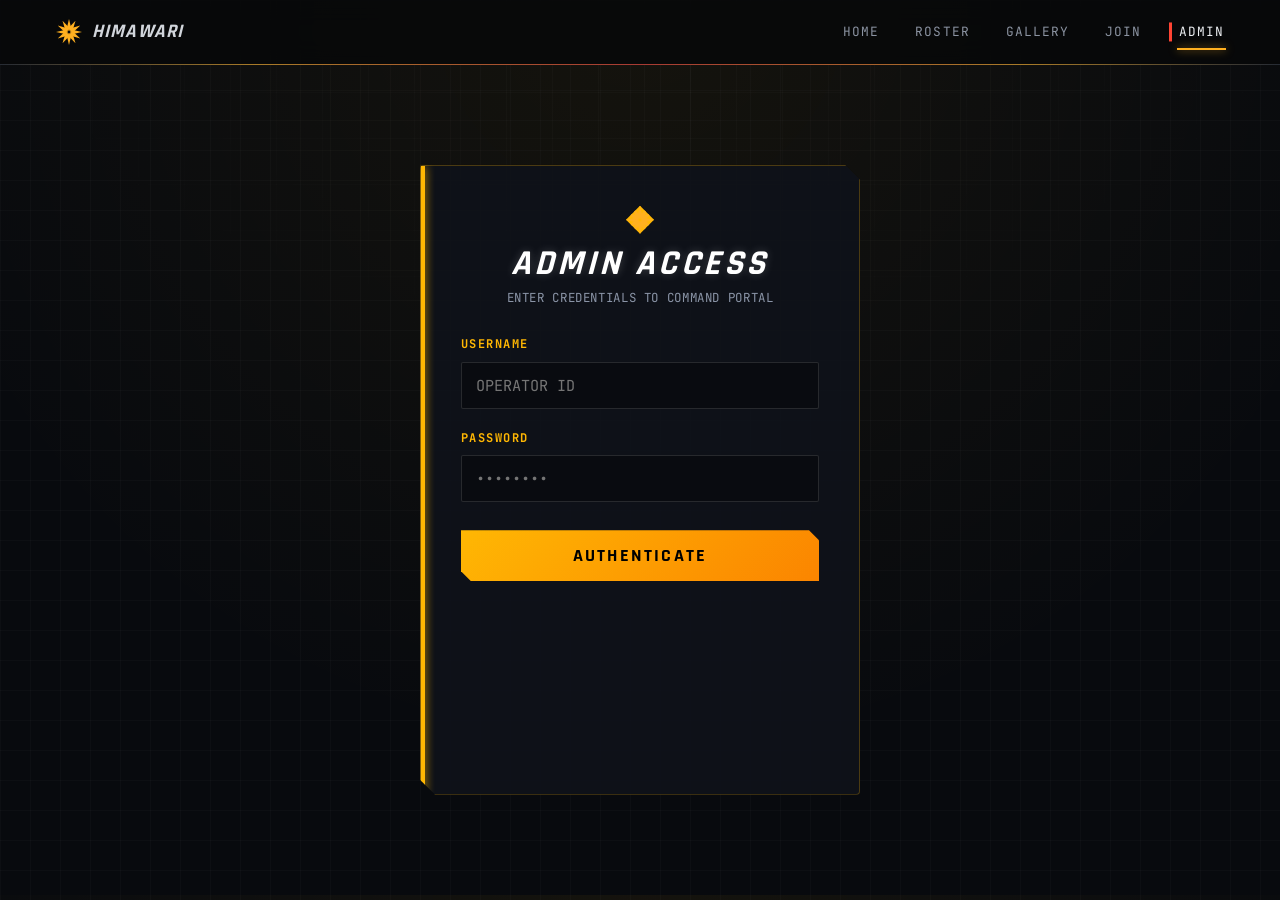
==== admin.html @ 6ec77413 "Update admin.html" ====
<!DOCTYPE html>
<html lang="en">
<head>
  <meta charset="UTF-8">
  <meta name="viewport" content="width=device-width, initial-scale=1.0">
  <title>Admin Panel — Himawari Clan</title>
  <link rel="preconnect" href="https://fonts.googleapis.com">
  <link href="https://fonts.googleapis.com/css2?family=Rajdhani:ital,wght@0,600;0,700;1,700&family=Inter:wght@400;500;600&family=JetBrains+Mono:wght@400;500;700&display=swap" rel="stylesheet">
  <link rel="stylesheet" href="css/style.css">
  <style>
    /* Professional CODM Tactical Dark Theme Overrides */
    body[data-page="admin"] {
      background-color: #080a0e;
      background-image: 
        radial-gradient(circle at 50% 0%, rgba(255, 183, 3, 0.05) 0%, transparent 70%),
        linear-gradient(rgba(255, 255, 255, 0.02) 1px, transparent 1px),
        linear-gradient(90deg, rgba(255, 255, 255, 0.02) 1px, transparent 1px);
      background-size: 100% 100%, 30px 30px, 30px 30px;
      color: #d1d5db;
      font-family: 'Inter', sans-serif;
    }

    /* CODM Tactical Login Card */
    .codm-login-card {
      max-width: 440px;
      margin: 100px auto;
      padding: 40px;
      background: rgba(15, 18, 26, 0.95);
      border: 1px solid rgba(255, 183, 3, 0.25);
      border-radius: 4px;
      box-shadow: 0 0 35px rgba(0, 0, 0, 0.8), 0 0 15px rgba(255, 183, 3, 0.1);
      position: relative;
      clip-path: polygon(0 0, calc(100% - 15px) 0, 100% 15px, 100% 100%, 15px 100%, 0 calc(100% - 15px));
    }

    .codm-login-card::before {
      content: '';
      position: absolute;
      top: 0;
      left: 0;
      width: 4px;
      height: 100%;
      background: #ffb703;
      box-shadow: 0 0 10px #ffb703;
    }

    .codm-title {
      font-family: 'Rajdhani', sans-serif;
      font-size: 2.2rem;
      font-weight: 700;
      font-style: italic;
      letter-spacing: 0.1em;
      text-transform: uppercase;
      color: #ffffff;
      text-shadow: 0 0 10px rgba(255, 255, 255, 0.2);
      margin: 10px 0 6px;
    }

    .codm-subtitle {
      font-family: 'JetBrains Mono', monospace;
      font-size: 0.78rem;
      color: #8a94a6;
      text-transform: uppercase;
      letter-spacing: 0.05em;
    }

    .codm-label {
      display: block;
      font-family: 'JetBrains Mono', monospace;
      font-size: 0.75rem;
      font-weight: 700;
      text-transform: uppercase;
      letter-spacing: 0.12em;
      color: #ffb703;
      margin-bottom: 8px;
    }

    .codm-input {
      width: 100%;
      padding: 12px 14px;
      background: #090b10 !important;
      border: 1px solid rgba(255, 255, 255, 0.12) !important;
      border-radius: 2px;
      color: #ffffff !important;
      font-family: 'JetBrains Mono', monospace;
      font-size: 0.95rem;
      box-sizing: border-box;
      transition: all 0.2s ease;
    }

    .codm-input:focus {
      outline: none;
      border-color: #ffb703 !important;
      box-shadow: 0 0 8px rgba(255, 183, 3, 0.3);
    }

    .codm-btn-gold {
      width: 100%;
      padding: 14px;
      background: linear-gradient(135deg, #ffb703 0%, #fb8500 100%);
      border: none;
      color: #000000;
      font-family: 'Rajdhani', sans-serif;
      font-size: 1.15rem;
      font-weight: 700;
      letter-spacing: 0.12em;
      text-transform: uppercase;
      cursor: pointer;
      clip-path: polygon(0 0, calc(100% - 10px) 0, 100% 10px, 100% 100%, 10px 100%, 0 calc(100% - 10px));
      transition: all 0.2s ease;
    }

    .codm-btn-gold:hover {
      background: linear-gradient(135deg, #ffd166 0%, #ffb703 100%);
      box-shadow: 0 0 15px rgba(255, 183, 3, 0.5);
      transform: translateY(-1px);
    }
  </style>
</head>
<body data-page="admin">

<nav class="site-nav">
  <a href="index.html" class="brand"><span class="emblem"></span> Himawari</a>
  <div class="nav-links">
    <a href="index.html" data-page="home">Home</a>
    <a href="roster.html" data-page="roster">Roster</a>
    <a href="gallery.html" data-page="gallery">Gallery</a>
    <a href="join.html" data-page="join">Join</a>
    <a href="admin.html" data-page="admin">Admin</a>
  </div>
  <button class="nav-toggle" aria-label="Toggle menu">☰</button>
</nav>

<!-- Tactical CODM Login Gate -->
<div class="login-gate codm-login-card" id="login-gate">
  <div style="text-align: center; margin-bottom: 28px;">
    <div class="emblem" style="margin: 0 auto 12px; width: 28px; height: 28px; background: #ffb703; clip-path: polygon(50% 0%, 100% 50%, 50% 100%, 0% 50%); box-shadow: 0 0 10px #ffb703;"></div>
    <h2 class="codm-title">ADMIN ACCESS</h2>
    <p class="codm-subtitle">Enter credentials to command portal</p>
  </div>
  
  <form id="login-form">
    <div style="margin-bottom: 20px;">
      <label class="codm-label">USERNAME</label>
      <input type="text" id="admin-user" class="codm-input" placeholder="OPERATOR ID" required>
    </div>
    <div style="margin-bottom: 28px;">
      <label class="codm-label">PASSWORD</label>
      <input type="password" id="admin-pass" class="codm-input" placeholder="••••••••" required>
    </div>
    <button type="submit" id="login-btn" class="codm-btn-gold">AUTHENTICATE</button>
    <p id="login-error" style="color: #ff4d4d; font-family: 'JetBrains Mono', monospace; font-size: 0.8rem; text-align: center; margin-top: 16px; min-height: 1em;"></p>
  </form>
</div>

<!-- Admin Dashboard -->
<div id="admin-app" style="display:none;" class="container style-padding">
  <div style="display:flex;justify-content:space-between;align-items:center;margin-bottom:24px;">
    <h1 style="font-family: 'Rajdhani', sans-serif; text-transform: uppercase; font-style: italic;">Admin Control Room</h1>
    <button id="logout-btn" class="btn btn-ghost">Logout</button>
  </div>

  <div class="admin-tabs" style="display:flex;gap:8px;margin-bottom:24px;border-bottom:1px solid var(--line);padding-bottom:8px;">
    <button class="admin-tab active" data-tab="announcements">Announcements</button>
    <button class="admin-tab" data-tab="roster">Roster</button>
    <button class="admin-tab" data-tab="applicants">Applicants <span id="applicant-count-badge"></span></button>
    <button class="admin-tab" data-tab="tournaments">Tournaments</button>
    <button class="admin-tab" data-tab="brackets">Bracket Gen</button>
  </div>

  <!-- Announcements Panel -->
  <div class="admin-panel active" id="panel-announcements">
    <form id="announce-form" class="card" style="padding:20px;margin-bottom:24px;">
      <h3>Create / Edit Announcement</h3>
      <input type="hidden" id="announce-id">
      <div style="margin-bottom:12px;">
        <label>Title</label>
        <input type="text" id="announce-title" class="codm-input" required>
      </div>
      <div style="margin-bottom:12px;">
        <label>Date</label>
        <input type="date" id="announce-date" class="codm-input" required>
      </div>
      <div style="margin-bottom:12px;">
        <label>Body</label>
        <textarea id="announce-body" rows="4" class="codm-input" required></textarea>
      </div>
      <div style="display:flex;gap:8px;">
        <button type="submit" class="btn btn-gold">Save Announcement</button>
        <button type="button" id="announce-cancel" class="btn btn-ghost" style="display:none;">Cancel</button>
      </div>
    </form>
    <div id="announce-list"></div>
  </div>

  <!-- Roster Panel -->
  <div class="admin-panel" id="panel-roster">
    <form id="roster-form" class="card" style="padding:20px;margin-bottom:24px;">
      <h3>Create / Edit Roster Member</h3>
      <input type="hidden" id="roster-id">
      <div style="display:grid;grid-template-columns:1fr 1fr;gap:12px;margin-bottom:12px;">
        <div>
          <label>Initials</label>
          <input type="text" id="roster-initials" maxlength="3" class="codm-input">
        </div>
        <div>
          <label>Name</label>
          <input type="text" id="roster-name" class="codm-input" required>
        </div>
      </div>
      <div style="display:grid;grid-template-columns:1fr 1fr;gap:12px;margin-bottom:12px;">
        <div>
          <label>Tier / Rank</label>
          <select id="roster-tier" class="codm-input">
            <option value="Leadership">Leadership</option>
            <option value="Admin">Admin</option>
            <option value="Officer">Officer</option>
            <option value="Member" selected>Member</option>
          </select>
        </div>
        <div>
          <label>Role</label>
          <input type="text" id="roster-role" class="codm-input" required>
        </div>
      </div>
      <div style="margin-bottom:12px;">
        <label>Details / Bio</label>
        <input type="text" id="roster-meta" class="codm-input">
      </div>
      <div style="margin-bottom:12px;">
        <label>Avatar Image Upload</label>
        <input type="file" id="roster-avatar" accept="image/*" class="codm-input">
      </div>
      <div style="display:grid;grid-template-columns:1fr 1fr;gap:12px;margin-bottom:12px;">
        <div>
          <label>K/D Ratio</label>
          <input type="number" step="0.01" id="roster-kd" class="codm-input">
        </div>
        <div>
          <label>Loadout</label>
          <input type="text" id="roster-loadout" class="codm-input">
        </div>
      </div>
      <div style="display:grid;grid-template-columns:1fr 1fr 1fr;gap:12px;margin-bottom:12px;">
        <div>
          <label>Twitch</label>
          <input type="text" id="roster-twitch" class="codm-input">
        </div>
        <div>
          <label>YouTube</label>
          <input type="text" id="roster-youtube" class="codm-input">
        </div>
        <div>
          <label>X / Twitter</label>
          <input type="text" id="roster-x" class="codm-input">
        </div>
      </div>
      <div style="display:flex;gap:8px;">
        <button type="submit" class="btn btn-gold">Save Member</button>
        <button type="button" id="roster-cancel" class="btn btn-ghost" style="display:none;">Cancel</button>
      </div>
    </form>
    <div id="roster-list"></div>
  </div>

  <!-- Applicants Panel -->
  <div class="admin-panel" id="panel-applicants">
    <div id="applicant-list"></div>
  </div>

  <!-- Tournaments Panel -->
  <div class="admin-panel" id="panel-tournaments">
    <form id="tourney-form" class="card" style="padding:20px;margin-bottom:24px;">
      <h3>Create / Edit Tournament</h3>
      <input type="hidden" id="tourney-id">
      <div style="margin-bottom:12px;">
        <label>Tournament Name</label>
        <input type="text" id="tourney-name" class="codm-input" required>
      </div>
      <div style="display:grid;grid-template-columns:1fr 1fr 1fr;gap:12px;margin-bottom:12px;">
        <div>
          <label>Date</label>
          <input type="date" id="tourney-date" class="codm-input" required>
        </div>
        <div>
          <label>Format</label>
          <input type="text" id="tourney-format" class="codm-input" required>
        </div>
        <div>
          <label>Status</label>
          <input type="text" id="tourney-status" class="codm-input" required>
        </div>
      </div>
      <div style="display:flex;gap:8px;">
        <button type="submit" class="btn btn-gold">Save Tournament</button>
        <button type="button" id="tourney-cancel" class="btn btn-ghost" style="display:none;">Cancel</button>
      </div>
    </form>
    <div id="tourney-list"></div>
  </div>

  <!-- Brackets Panel -->
  <div class="admin-panel" id="panel-brackets">
    <div class="card" style="padding:20px;">
      <h3>Bracket Generator</h3>
      <div style="margin-bottom:12px;">
        <label>Enter Team Names (One per line)</label>
        <textarea id="bracket-teams" rows="6" class="codm-input"></textarea>
      </div>
      <div style="margin-bottom:12px;">
        <label>Format</label>
        <select id="bracket-format" class="codm-input">
          <option value="auto">Auto-Detect</option>
          <option value="single">Single Elimination</option>
          <option value="round-robin">Round Robin</option>
        </select>
      </div>
      <button id="bracket-generate" class="btn btn-gold">Generate Bracket</button>
      <p id="bracket-note" style="margin-top:12px;color:var(--gold);font-family:var(--font-mono);font-size:0.85rem;"></p>
      <div id="bracket-output" style="margin-top:20px;"></div>
    </div>
  </div>
</div>

<script src="js/main.js"></script>
<script src="js/admin.js"></script>
</body>
</html>
---- css/style.css ----
/* ============================================================
   HIMAWARI — design tokens
   Direction: Call of Duty Mobile HUD meets the clan's sunflower
   emblem. Tactical black field, operator-orange accent, kill-feed
   red, HUD corner-brackets on every panel, a scanline sweeping the
   hero, and a bloom-reticle sunflower where a compass would sit.
   All class names / custom properties are unchanged from the prior
   sheet so index/roster/gallery/join/admin.html and main.js /
   admin.js keep working without edits.
   ============================================================ */
:root {
  --bg: #07080a;
  --bg-deep: #050506;
  --panel: #12141a;
  --panel-alt: #191c23;
  --line: #262b34;
  --line-bright: #3a4150;

  --gold: #ffb020;
  --gold-dim: #c9821a;
  --ember: #ff4433;

  --text: #edeff2;
  --text-dim: #8b93a1;

  --font-display: 'Rajdhani', 'Arial Narrow', sans-serif;
  --font-body: 'Inter', system-ui, -apple-system, sans-serif;
  --font-mono: 'JetBrains Mono', ui-monospace, monospace;

  --ease-snap: cubic-bezier(0.16, 1, 0.3, 1);
  --ease-out: cubic-bezier(0.22, 1, 0.36, 1);
  --dur-fast: 180ms;
  --dur-med: 420ms;

  --hud-corner: 14px;
}

* { box-sizing: border-box; margin: 0; padding: 0; }

html { scroll-behavior: smooth; }

body {
  background:
    radial-gradient(ellipse 900px 500px at 50% -10%, rgba(255, 176, 32, 0.08), transparent 60%),
    var(--bg);
  color: var(--text);
  font-family: var(--font-body);
  line-height: 1.55;
  overflow-x: hidden;
  position: relative;
}

/* faint tactical grid + diagonal scan texture, fixed behind everything */
body::before {
  content: '';
  position: fixed;
  inset: 0;
  z-index: -1;
  pointer-events: none;
  background-image:
    linear-gradient(rgba(255, 255, 255, 0.028) 1px, transparent 1px),
    linear-gradient(90deg, rgba(255, 255, 255, 0.028) 1px, transparent 1px);
  background-size: 46px 46px;
  mask-image: radial-gradient(ellipse 80% 60% at 50% 0%, #000 0%, transparent 75%);
  -webkit-mask-image: radial-gradient(ellipse 80% 60% at 50% 0%, #000 0%, transparent 75%);
}

img, svg { display: block; max-width: 100%; }

a { color: inherit; text-decoration: none; }

h1, h2, h3, h4 {
  font-family: var(--font-display);
  font-weight: 700;
  letter-spacing: 0.01em;
  text-transform: uppercase;
  line-height: 1.02;
  font-style: italic;
  transform: skewX(-1deg);
}

.eyebrow {
  font-family: var(--font-mono);
  font-size: 0.75rem;
  letter-spacing: 0.22em;
  text-transform: uppercase;
  color: var(--gold);
  display: inline-flex;
  align-items: center;
  gap: 8px;
}
.eyebrow::before {
  content: '';
  width: 14px;
  height: 2px;
  background: var(--gold);
  box-shadow: 0 0 6px 0 var(--gold);
}

.container {
  max-width: 1180px;
  margin: 0 auto;
  padding: 0 clamp(20px, 5vw, 56px);
}

/* ---------- HUD corner brackets (signature panel treatment) ---------- */
.card,
.stat,
.gallery-tile,
.match,
.login-box,
.player-avatar {
  position: relative;
}
.card::before, .card::after,
.stat::before, .stat::after,
.gallery-tile::before, .gallery-tile::after,
.login-box::before, .login-box::after,
.match::before, .match::after,
.player-avatar::before, .player-avatar::after {
  content: '';
  position: absolute;
  width: var(--hud-corner);
  height: var(--hud-corner);
  border: 2px solid var(--gold);
  opacity: 0;
  transition: opacity 260ms var(--ease-snap), width 260ms var(--ease-snap), height 260ms var(--ease-snap);
  pointer-events: none;
  z-index: 3;
}
.card::before, .stat::before, .gallery-tile::before, .login-box::before, .match::before, .player-avatar::before {
  top: -1px; left: -1px;
  border-right: none; border-bottom: none;
}
.card::after, .stat::after, .gallery-tile::after, .login-box::after, .match::after, .player-avatar::after {
  bottom: -1px; right: -1px;
  border-left: none; border-top: none;
}
.card:hover::before, .card:hover::after,
.stat:hover::before, .stat:hover::after,
.gallery-tile:hover::before, .gallery-tile:hover::after,
.login-box::before, .login-box::after,
.match:hover::before, .match:hover::after,
.player-avatar:hover::before, .player-avatar:hover::after {
  opacity: 1;
}
.login-box::before, .login-box::after { opacity: 1; }

/* ---------- Nav ---------- */
.site-nav {
  position: sticky;
  top: 0;
  z-index: 50;
  display: flex;
  align-items: center;
  justify-content: space-between;
  padding: 16px clamp(20px, 5vw, 56px);
  background: rgba(7, 8, 10, 0.88);
  backdrop-filter: blur(12px);
  -webkit-backdrop-filter: blur(12px);
  border-bottom: 1px solid var(--line);
}
.site-nav::after {
  content: '';
  position: absolute;
  left: 0; right: 0; bottom: -1px;
  height: 1px;
  background: linear-gradient(90deg, transparent, var(--gold) 20%, var(--ember) 50%, var(--gold) 80%, transparent);
  opacity: 0.6;
}

.brand {
  display: flex;
  align-items: center;
  gap: 10px;
  font-family: var(--font-display);
  font-weight: 700;
  font-size: 1.2rem;
  letter-spacing: 0.06em;
  text-transform: uppercase;
  font-style: italic;
  transition: transform 200ms var(--ease-snap), text-shadow 200ms var(--ease-snap);
}
.brand:hover { transform: skewX(-3deg); text-shadow: 0 0 14px rgba(255, 176, 32, 0.55); }

.brand .mark { width: 26px; height: 26px; }

.nav-links {
  display: flex;
  gap: clamp(14px, 3vw, 32px);
  font-family: var(--font-mono);
  font-size: 0.8rem;
  letter-spacing: 0.08em;
  text-transform: uppercase;
}

.nav-links a {
  position: relative;
  color: var(--text-dim);
  padding: 6px 2px;
  transition: color 160ms var(--ease-snap), transform 160ms var(--ease-snap);
  display: inline-block;
}
.nav-links a::before {
  content: '';
  position: absolute;
  left: -8px; top: 50%;
  width: 3px; height: 0;
  background: var(--ember);
  transform: translateY(-50%);
  transition: height 200ms var(--ease-snap);
}
.nav-links a::after {
  content: '';
  position: absolute;
  left: 0; bottom: -2px;
  height: 2px; width: 0;
  background: var(--gold);
  box-shadow: 0 0 8px 0 rgba(255, 176, 32, 0.7);
  transition: width 220ms var(--ease-snap);
}
.nav-links a:hover,
.nav-links a[aria-current="page"] { color: var(--text); transform: translateX(2px); }
.nav-links a:hover::after,
.nav-links a[aria-current="page"]::after { width: 100%; }
.nav-links a:hover::before,
.nav-links a[aria-current="page"]::before { height: 60%; }

/* animated hamburger -> X, built from pseudo-elements; no markup changes needed */
.nav-toggle {
  display: none;
  position: relative;
  background: var(--panel);
  border: 1px solid var(--line);
  color: transparent;
  width: 42px; height: 38px;
  font-size: 0;
  cursor: pointer;
  clip-path: polygon(8px 0, 100% 0, calc(100% - 8px) 100%, 0 100%);
  transition: border-color 200ms var(--ease-snap), background 200ms var(--ease-snap);
}
.nav-toggle:hover { border-color: var(--gold-dim); }
.nav-toggle::before,
.nav-toggle::after {
  content: '';
  position: absolute;
  left: 50%; top: 50%;
  width: 18px; height: 2px;
  background: var(--gold);
  transform: translate(-50%, -6px);
  box-shadow: 0 12px 0 0 var(--gold);
  transition: transform 260ms var(--ease-snap), box-shadow 260ms var(--ease-snap), background 260ms var(--ease-snap);
}
.nav-toggle::after {
  transform: translate(-50%, 6px);
  box-shadow: none;
}
.nav-links.open ~ .nav-toggle::before {
  transform: translate(-50%, -50%) rotate(45deg);
  box-shadow: none;
}
.nav-links.open ~ .nav-toggle::after {
  transform: translate(-50%, -50%) rotate(-45deg);
  background: var(--ember);
}

/* ---------- Sunflower / reticle emblem (signature element) ---------- */
.emblem {
  --petal: var(--gold);
  position: relative;
  width: 1em; height: 1em;
}
.emblem .petal {
  position: absolute;
  inset: 0;
  background: var(--petal);
  clip-path: polygon(50% 0%, 58% 34%, 50% 46%, 42% 34%);
  transform-origin: 50% 50%;
}
.brand .emblem { font-size: 26px; }

.emblem-hero {
  width: clamp(200px, 26vw, 300px);
  height: clamp(200px, 26vw, 300px);
  margin: 0 auto;
  position: relative;
  animation: spin-slow 28s linear infinite;
}
.emblem-hero::before {
  /* reticle ring */
  content: '';
  position: absolute;
  inset: 14%;
  border: 1px solid rgba(255, 176, 32, 0.35);
  border-radius: 50%;
}
.emblem-hero .petal {
  position: absolute;
  inset: 0;
  clip-path: polygon(50% 2%, 59% 38%, 50% 48%, 41% 38%);
  background: linear-gradient(180deg, var(--gold) 0%, var(--ember) 130%);
  transform-origin: 50% 50%;
  opacity: 0;
  filter: drop-shadow(0 0 6px rgba(255, 176, 32, 0.35));
  animation: bloom 900ms var(--ease-snap) forwards;
}
.emblem-hero .core {
  position: absolute;
  inset: 40%;
  border-radius: 50%;
  background: radial-gradient(circle at 35% 30%, #1c1f26, #07080a 70%);
  border: 1px solid var(--gold-dim);
  box-shadow: 0 0 0 5px rgba(7, 8, 10, 0.9), 0 0 24px -4px rgba(255, 176, 32, 0.5);
  z-index: 2;
}
@keyframes bloom {
  from { opacity: 0; transform: scale(0.2) rotate(var(--rot, 0deg)); }
  to { opacity: 1; transform: scale(1) rotate(var(--rot, 0deg)); }
}
@keyframes spin-slow { to { transform: rotate(360deg); } }

/* ---------- Hero ---------- */
.hero {
  position: relative;
  padding: clamp(60px, 12vw, 132px) 0 clamp(48px, 8vw, 92px);
  text-align: center;
  overflow: hidden;
  isolation: isolate;
}
.hero::before {
  content: '';
  position: absolute;
  inset: -20% -10% auto -10%;
  height: 60%;
  background: radial-gradient(ellipse at 50% 0%, rgba(255, 176, 32, 0.16), transparent 70%);
  pointer-events: none;
  will-change: transform;
  transform: translateY(calc(var(--parallax, 0px) * -0.5));
}
.hero-glow-2 {
  content: '';
  position: absolute;
  inset: auto -20% -30% -20%;
  height: 50%;
  background: radial-gradient(ellipse at 50% 100%, rgba(255, 68, 51, 0.12), transparent 70%);
  pointer-events: none;
  will-change: transform;
  transform: translateY(var(--parallax, 0px));
}
/* scanline sweep across the hero — HUD "boot" feel */
.hero::after {
  content: '';
  position: absolute;
  left: -10%; right: -10%;
  top: 0;
  height: 2px;
  background: linear-gradient(90deg, transparent, rgba(255, 176, 32, 0.9), transparent);
  box-shadow: 0 0 14px 2px rgba(255, 176, 32, 0.5);
  animation: scan-sweep 5.5s ease-in-out infinite;
  z-index: -1;
}
@keyframes scan-sweep {
  0% { top: 0%; opacity: 0; }
  8% { opacity: 1; }
  50% { top: 100%; opacity: 1; }
  58% { opacity: 0; }
  100% { top: 100%; opacity: 0; }
}
.pollen-field { position: absolute; inset: 0; pointer-events: none; overflow: hidden; }
.pollen {
  position: absolute;
  bottom: -10px;
  width: 5px; height: 5px;
  border-radius: 50%;
  background: var(--gold);
  opacity: 0;
  box-shadow: 0 0 8px 1px rgba(255, 176, 32, 0.6);
  animation: pollen-drift linear infinite;
}
@keyframes pollen-drift {
  0% { opacity: 0; transform: translate(0, 0) scale(0.6); }
  10% { opacity: 0.9; }
  90% { opacity: 0.5; }
  100% { opacity: 0; transform: translate(var(--drift-x, 40px), -520px) scale(1.1); }
}
.hero h1 {
  font-size: clamp(2.6rem, 8vw, 5.2rem);
  margin: 26px 0 14px;
  opacity: 0;
  animation: rise-in 760ms var(--ease-snap) 320ms forwards;
}
.hero h1 .accent { color: var(--gold); text-shadow: 0 0 26px rgba(255, 176, 32, 0.45); }
.hero p.lede {
  max-width: 46ch;
  margin: 0 auto;
  color: var(--text-dim);
  font-size: 1.05rem;
  opacity: 0;
  animation: rise-in 760ms var(--ease-snap) 520ms forwards;
}
.hero-cta {
  display: flex;
  gap: 16px;
  justify-content: center;
  margin-top: 34px;
  flex-wrap: wrap;
  opacity: 0;
  animation: rise-in 760ms var(--ease-snap) 700ms forwards;
}
@keyframes rise-in {
  from { opacity: 0; transform: translateY(26px); }
  to { opacity: 1; transform: translateY(0); }
}

/* ---------- Buttons ---------- */
.btn {
  display: inline-flex;
  align-items: center;
  gap: 8px;
  padding: 13px 26px;
  font-family: var(--font-mono);
  font-size: 0.82rem;
  letter-spacing: 0.1em;
  text-transform: uppercase;
  border: 1px solid var(--line);
  background: var(--panel);
  color: var(--text);
  clip-path: polygon(12px 0, 100% 0, calc(100% - 12px) 100%, 0 100%);
  transition: transform 220ms var(--ease-snap), border-color 220ms, box-shadow 220ms, background 220ms;
  cursor: pointer;
  position: relative;
  overflow: hidden;
}
.btn::before {
  content: '';
  position: absolute;
  inset: 0;
  background: linear-gradient(120deg, transparent 30%, rgba(255, 255, 255, 0.18) 50%, transparent 70%);
  transform: translateX(-120%);
  transition: transform 520ms var(--ease-snap);
}
.btn:hover::before { transform: translateX(120%); }
.btn:hover { transform: translateY(-3px) scale(1.03); border-color: var(--gold-dim); }
.btn:active { transform: translateY(-1px) scale(0.98); transition-duration: 80ms; }
.btn-primary {
  background: linear-gradient(120deg, var(--gold), #ffcf6b);
  color: #17110a;
  border-color: var(--gold);
  font-weight: 700;
}
.btn-primary:hover { box-shadow: 0 0 0 1px var(--gold), 0 16px 40px -14px rgba(255, 176, 32, 0.65); }
.btn-ghost { background: transparent; }
.btn-ghost:hover { background: var(--panel-alt); }
.btn-danger { border-color: var(--ember); color: var(--ember); background: transparent; }
.btn-danger:hover { box-shadow: 0 0 0 1px var(--ember), 0 16px 34px -16px rgba(255, 68, 51, 0.55); }

/* ---------- Stat strip ---------- */
.stat-strip {
  display: grid;
  grid-template-columns: repeat(auto-fit, minmax(140px, 1fr));
  gap: 1px;
  background: var(--line);
  border: 1px solid var(--line);
  margin: 0 auto;
  max-width: 900px;
}
.stat {
  background: var(--panel);
  padding: 22px 16px;
  text-align: center;
  transition: background 220ms var(--ease-snap);
}
.stat:hover { background: var(--panel-alt); }
.stat .num {
  font-family: var(--font-display);
  font-style: italic;
  font-size: clamp(1.6rem, 4vw, 2.4rem);
  color: var(--gold);
  text-shadow: 0 0 18px rgba(255, 176, 32, 0.3);
}
.stat .label {
  font-family: var(--font-mono);
  font-size: 0.7rem;
  letter-spacing: 0.14em;
  text-transform: uppercase;
  color: var(--text-dim);
}

/* ---------- Sections ---------- */
section { padding: clamp(56px, 9vw, 104px) 0; }
.section-head { margin-bottom: 36px; }
.section-head h2 { font-size: clamp(1.7rem, 4vw, 2.4rem); margin-top: 8px; }

/* scroll reveal — staggered, direction-varied.
   IMPORTANT: .reveal is visible by default. JS opts an element INTO the
   hidden/animated starting state (via .reveal-armed) only once it has
   successfully set everything up, then reveals it on scroll. */
.reveal {
  opacity: 1;
  transform: none;
  clip-path: none;
}
.reveal.reveal-armed {
  opacity: 0;
  transition: opacity 640ms var(--ease-out), transform 640ms var(--ease-out), clip-path 640ms var(--ease-out);
  clip-path: inset(0 0 100% 0);
}
.reveal.reveal-armed[data-dir="up"] { transform: translateY(36px); }
.reveal.reveal-armed[data-dir="left"] { transform: translateX(-48px); clip-path: inset(0 100% 0 0); }
.reveal.reveal-armed[data-dir="right"] { transform: translateX(48px); clip-path: inset(0 0 0 100%); }
.reveal.reveal-armed[data-dir="scale"] { transform: scale(0.9) translateY(20px); clip-path: none; }
.reveal.reveal-armed.is-visible {
  opacity: 1;
  transform: none;
  clip-path: inset(0 0 0% 0);
}

/* ---------- Cards ---------- */
.card {
  background: var(--panel);
  border: 1px solid var(--line);
  padding: 24px;
  clip-path: polygon(0 0, 100% 0, 100% calc(100% - 16px), calc(100% - 16px) 100%, 0 100%);
  transition: border-color 220ms, transform 220ms var(--ease-snap), box-shadow 220ms, background 220ms;
}
.card:hover {
  border-color: var(--gold-dim);
  background: var(--panel-alt);
  transform: translateY(-6px) scale(1.015);
  box-shadow: 0 20px 44px -22px rgba(255, 176, 32, 0.4);
}

.grid { display: grid; gap: 20px; }
.grid-3 { grid-template-columns: repeat(auto-fit, minmax(220px, 1fr)); }
.grid-2 { grid-template-columns: repeat(auto-fit, minmax(280px, 1fr)); }

/* Announcement card */
.announce .eyebrow { display: inline-flex; margin-bottom: 8px; }
.announce h3 { font-size: 1.15rem; margin-bottom: 8px; }
.announce p { color: var(--text-dim); font-size: 0.94rem; }
.announce time { font-family: var(--font-mono); font-size: 0.72rem; color: var(--text-dim); }

/* Roster */
.player-card { text-align: left; }
.player-avatar {
  width: 56px; height: 56px;
  display: flex; align-items: center; justify-content: center;
  background: linear-gradient(160deg, var(--gold), var(--ember));
  color: #17110a;
  font-family: var(--font-display);
  font-style: italic;
  font-weight: 700;
  font-size: 1.2rem;
  margin-bottom: 16px;
  clip-path: polygon(20% 0, 100% 0, 80% 100%, 0 100%);
  transition: transform 260ms var(--ease-snap), box-shadow 260ms var(--ease-snap);
}
.player-card:hover .player-avatar { transform: rotate(-4deg) scale(1.08); box-shadow: 0 10px 26px -10px rgba(255, 176, 32, 0.6); }
.player-card h3 { font-size: 1.1rem; }
.player-role { font-family: var(--font-mono); font-size: 0.75rem; color: var(--gold); letter-spacing: 0.09em; text-transform: uppercase; margin: 4px 0 10px; }
.player-meta { font-size: 0.85rem; color: var(--text-dim); }

/* Gallery */
.gallery-tile {
  aspect-ratio: 4/3;
  position: relative;
  overflow: hidden;
  border: 1px solid var(--line);
  transition: border-color 220ms;
}
.gallery-tile:hover { border-color: var(--gold-dim); }
.gallery-tile .fill {
  position: absolute; inset: 0;
  width: 100%; height: 100%;
  object-fit: cover;
  transition: transform 700ms var(--ease-snap), filter 700ms;
}
.gallery-tile:hover .fill { transform: scale(1.12) rotate(-1deg); filter: brightness(1.15) saturate(1.1); }
.gallery-tile .cap {
  position: absolute; left: 0; right: 0; bottom: 0;
  padding: 14px 16px;
  background: linear-gradient(0deg, rgba(0,0,0,0.8), transparent);
  font-family: var(--font-mono);
  font-size: 0.78rem;
  transform: translateY(6px);
  opacity: 0.85;
  transition: transform 220ms var(--ease-snap), opacity 220ms;
  z-index: 2;
}
.gallery-tile:hover .cap { transform: translateY(0); opacity: 1; }

/* Forms */
.field { margin-bottom: 18px; }
.field label {
  display: block;
  font-family: var(--font-mono);
  font-size: 0.75rem;
  letter-spacing: 0.08em;
  text-transform: uppercase;
  color: var(--text-dim);
  margin-bottom: 8px;
}
.field input, .field textarea, .field select {
  width: 100%;
  background: var(--panel-alt);
  border: 1px solid var(--line);
  color: var(--text);
  padding: 12px 14px;
  font-family: var(--font-body);
  font-size: 0.95rem;
  transition: border-color 180ms var(--ease-snap), box-shadow 180ms var(--ease-snap);
}
.field input:focus, .field textarea:focus, .field select:focus,
button:focus-visible, a:focus-visible, .btn:focus-visible {
  outline: 2px solid var(--gold);
  outline-offset: 2px;
}
.field input:focus, .field textarea:focus, .field select:focus {
  border-color: var(--gold-dim);
  box-shadow: 0 0 0 3px rgba(255, 176, 32, 0.12);
}
.field textarea { min-height: 120px; resize: vertical; }

/* ---------- Footer ---------- */
.site-footer {
  border-top: 1px solid var(--line);
  padding: 32px clamp(20px, 5vw, 56px);
  display: flex;
  justify-content: space-between;
  flex-wrap: wrap;
  gap: 12px;
  color: var(--text-dim);
  font-family: var(--font-mono);
  font-size: 0.78rem;
}

/* ---------- Admin ---------- */
.admin-tabs {
  display: flex;
  gap: 2px;
  margin-bottom: 28px;
  flex-wrap: wrap;
}
.admin-tab {
  padding: 10px 18px;
  background: var(--panel);
  border: 1px solid var(--line);
  font-family: var(--font-mono);
  font-size: 0.78rem;
  letter-spacing: 0.07em;
  text-transform: uppercase;
  cursor: pointer;
  color: var(--text-dim);
  transition: color 180ms var(--ease-snap), border-color 180ms var(--ease-snap), background 180ms var(--ease-snap);
}
.admin-tab:hover { color: var(--text); background: var(--panel-alt); }
.admin-tab.active { color: var(--gold); border-color: var(--gold-dim); background: var(--panel-alt); }
.admin-panel { display: none; animation: rise-in 420ms var(--ease-out) forwards; }
.admin-panel.active { display: block; }

.tab-badge {
  display: inline-flex;
  align-items: center;
  justify-content: center;
  min-width: 18px;
  height: 18px;
  padding: 0 5px;
  margin-left: 6px;
  border-radius: 999px;
  background: var(--ember);
  color: #fff;
  font-size: 0.68rem;
  font-weight: 700;
  box-shadow: 0 0 8px 0 rgba(255, 68, 51, 0.6);
  animation: badge-pulse 1.8s ease-in-out infinite;
}
@keyframes badge-pulse {
  0%, 100% { box-shadow: 0 0 8px 0 rgba(255, 68, 51, 0.6); }
  50% { box-shadow: 0 0 14px 3px rgba(255, 68, 51, 0.8); }
}

.list-row {
  display: flex;
  justify-content: space-between;
  align-items: flex-start;
  gap: 16px;
  padding: 16px 0;
  border-bottom: 1px solid var(--line);
  transition: background 180ms var(--ease-snap);
}
.list-row:hover { background: rgba(255, 176, 32, 0.03); }
.list-row .row-actions { display: flex; gap: 8px; flex-shrink: 0; }
.row-actions button {
  background: none;
  border: 1px solid var(--line);
  color: var(--text-dim);
  padding: 6px 12px;
  font-family: var(--font-mono);
  font-size: 0.72rem;
  cursor: pointer;
  transition: color 160ms var(--ease-snap), border-color 160ms var(--ease-snap);
}
.row-actions button:hover { color: var(--text); border-color: var(--gold-dim); }

.login-gate {
  min-height: 70vh;
  display: flex;
  align-items: center;
  justify-content: center;
}
.login-box { width: 100%; max-width: 360px; }

/* Bracket */
.bracket {
  display: flex;
  gap: 40px;
  overflow-x: auto;
  padding: 12px 0 24px;
}
.bracket-round { display: flex; flex-direction: column; justify-content: space-around; gap: 20px; min-width: 200px; }
.bracket-round h4 { font-size: 0.78rem; color: var(--text-dim); margin-bottom: 10px; }
.match {
  background: var(--panel);
  border: 1px solid var(--line);
  font-family: var(--font-mono);
  font-size: 0.8rem;
  transition: border-color 180ms var(--ease-snap);
}
.match .side {
  padding: 9px 12px;
  border-bottom: 1px solid var(--line);
  display: flex;
  justify-content: space-between;
  cursor: pointer;
  transition: background 160ms var(--ease-snap), color 160ms var(--ease-snap);
}
.match .side:last-child { border-bottom: none; }
.match .side.winner { color: var(--gold); text-shadow: 0 0 10px rgba(255, 176, 32, 0.4); }
.match .side:hover { background: var(--panel-alt); }

@media (max-width: 760px) {
  .nav-links {
    display: flex;
    flex-direction: column;
    position: absolute;
    top: 100%; left: 0; right: 0;
    background: rgba(7, 8, 10, 0.97);
    backdrop-filter: blur(12px);
    -webkit-backdrop-filter: blur(12px);
    padding: 8px 20px;
    border-bottom: 1px solid var(--line);
    gap: 4px;

    max-height: 0;
    opacity: 0;
    padding-top: 0;
    padding-bottom: 0;
    overflow: hidden;
    visibility: hidden;
    transition:
      max-height 420ms var(--ease-snap),
      opacity 260ms var(--ease-snap),
      padding 420ms var(--ease-snap),
      visibility 0ms linear 420ms;
  }
  .nav-links.open {
    max-height: 360px;
    opacity: 1;
    padding-top: 14px;
    padding-bottom: 18px;
    visibility: visible;
    transition:
      max-height 420ms var(--ease-snap),
      opacity 300ms var(--ease-snap) 60ms,
      padding 420ms var(--ease-snap),
      visibility 0ms;
  }
  .nav-links a {
    padding: 12px 4px;
    border-bottom: 1px solid var(--line);
    opacity: 0;
    transform: translateY(-8px);
    transition: opacity 320ms var(--ease-out), transform 320ms var(--ease-out), color 160ms var(--ease-snap);
  }
  .nav-links a:last-child { border-bottom: none; }
  .nav-links.open a {
    opacity: 1;
    transform: translateY(0);
  }
  .nav-links.open a:nth-child(1) { transition-delay: 80ms; }
  .nav-links.open a:nth-child(2) { transition-delay: 130ms; }
  .nav-links.open a:nth-child(3) { transition-delay: 180ms; }
  .nav-links.open a:nth-child(4) { transition-delay: 230ms; }
  .nav-links.open a:nth-child(5) { transition-delay: 280ms; }
  .nav-toggle { display: block; }
}

@media (prefers-reduced-motion: reduce) {
  *, *::before, *::after {
    animation-duration: 0.001ms !important;
    animation-iteration-count: 1 !important;
    transition-duration: 0.001ms !important;
    scroll-behavior: auto !important;
  }
  .emblem-hero { animation: none; }
  .reveal { opacity: 1; transform: none; clip-path: none; }
}

/* ============================================================
   ROSTER PAGE — sidebar + scrollspy tabs + row-cards
   New rules only. Everything above this line is unchanged from
   the existing stylesheet — nothing here overrides prior classes.
   ============================================================ */

.roster-shell {
  display: grid;
  grid-template-columns: 220px 1fr;
  gap: 0;
  border: 1px solid var(--line);
  min-height: 60vh;
  background: var(--bg-deep);
}

/* ---------- Sidebar ---------- */
.roster-sidebar {
  border-right: 1px solid var(--line);
  padding: 24px 18px;
  display: flex;
  flex-direction: column;
  gap: 32px;
}
.roster-sidebar-head {
  display: flex;
  align-items: center;
  gap: 8px;
  font-family: var(--font-display);
  font-style: italic;
  font-weight: 700;
  text-transform: uppercase;
  color: var(--gold);
  font-size: 0.95rem;
  padding-bottom: 16px;
  border-bottom: 1px solid var(--line);
}
.roster-sidebar-head .emblem { font-size: 20px; }

.sidebar-label {
  font-family: var(--font-mono);
  font-size: 0.68rem;
  letter-spacing: 0.18em;
  text-transform: uppercase;
  color: var(--text-dim);
  margin-bottom: 12px;
}

.rank-tally { display: flex; flex-direction: column; gap: 14px; }
.rank-tally-item { cursor: pointer; }
.rank-tally-item .rank-tally-row {
  display: flex;
  justify-content: space-between;
  font-family: var(--font-mono);
  font-size: 0.74rem;
  color: var(--text-dim);
  margin-bottom: 6px;
  transition: color 160ms var(--ease-snap);
}
.rank-tally-item:hover .rank-tally-row,
.rank-tally-item.active .rank-tally-row { color: var(--text); }
.rank-tally-item.active .rank-tally-row .rank-tally-name { color: var(--gold); }
.rank-tally-bar-track {
  height: 4px;
  background: var(--panel-alt);
  border: 1px solid var(--line);
  overflow: hidden;
}
.rank-tally-bar-fill {
  height: 100%;
  background: linear-gradient(90deg, var(--gold-dim), var(--gold));
  width: 0%;
  transition: width 620ms var(--ease-out);
}
.rank-tally-item.active .rank-tally-bar-fill { background: linear-gradient(90deg, var(--ember), var(--gold)); }

.sidebar-news-item { padding: 10px 0; border-top: 1px solid var(--line); }
.sidebar-news-item:first-of-type { border-top: none; }
.sidebar-news-item .eyebrow { font-size: 0.65rem; margin-bottom: 4px; }
.sidebar-news-item p {
  font-family: var(--font-mono);
  font-size: 0.72rem;
  color: var(--text-dim);
  line-height: 1.5;
}

/* ---------- Main column ---------- */
.roster-main { padding: 28px clamp(18px, 3vw, 32px) 48px; min-width: 0; }
.roster-main-head { margin-bottom: 22px; }
.roster-main-head h1 {
  font-size: clamp(1.5rem, 3vw, 2.1rem);
  display: flex;
  flex-wrap: wrap;
  gap: 10px;
  align-items: baseline;
}
.roster-main-head h1 .accent { color: var(--gold); }
.roster-main-head .sub {
  font-family: var(--font-mono);
  font-size: 0.72rem;
  letter-spacing: 0.1em;
  text-transform: uppercase;
  color: var(--text-dim);
  margin-top: 6px;
}

.roster-tabs {
  display: flex;
  gap: 22px;
  border-bottom: 1px solid var(--line);
  margin-bottom: 30px;
  flex-wrap: wrap;
}
.roster-tab {
  background: none;
  border: none;
  color: var(--text-dim);
  font-family: var(--font-mono);
  font-size: 0.76rem;
  letter-spacing: 0.1em;
  text-transform: uppercase;
  padding: 10px 2px 12px;
  cursor: pointer;
  position: relative;
  transition: color 160ms var(--ease-snap);
}
.roster-tab::after {
  content: '';
  position: absolute;
  left: 0; right: 0; bottom: -1px;
  height: 2px;
  background: var(--ember);
  transform: scaleX(0);
  transform-origin: left;
  transition: transform 220ms var(--ease-snap);
}
.roster-tab:hover { color: var(--text); }
.roster-tab.active { color: var(--gold); }
.roster-tab.active::after { transform: scaleX(1); }

.roster-section { margin-bottom: 36px; scroll-margin-top: 90px; }
.roster-section-title {
  font-family: var(--font-mono);
  font-size: 0.72rem;
  letter-spacing: 0.16em;
  text-transform: uppercase;
  color: var(--gold);
  margin-bottom: 12px;
  padding-bottom: 8px;
  border-bottom: 1px solid var(--line);
}

.roster-rows { display: flex; flex-direction: column; gap: 10px; }

.roster-row {
  display: flex;
  align-items: center;
  gap: 16px;
  padding: 14px 16px;
  background: var(--panel);
  border: 1px solid var(--line);
  clip-path: polygon(0 0, 100% 0, 100% calc(100% - 10px), calc(100% - 10px) 100%, 0 100%);
  transition: border-color 200ms var(--ease-snap), background 200ms var(--ease-snap), transform 200ms var(--ease-snap);
}
.roster-row:hover { border-color: var(--gold-dim); background: var(--panel-alt); transform: translateX(3px); }

.roster-row-avatar {
  flex-shrink: 0;
  width: 44px; height: 44px;
  display: flex; align-items: center; justify-content: center;
  background: linear-gradient(160deg, var(--gold), var(--ember));
  color: #17110a;
  font-family: var(--font-display);
  font-style: italic;
  font-weight: 700;
  font-size: 1rem;
  clip-path: polygon(18% 0, 100% 0, 82% 100%, 0 100%);
}

.roster-row-body { flex: 1; min-width: 0; }
.roster-row-body .name-line {
  display: flex;
  align-items: center;
  gap: 8px;
  flex-wrap: wrap;
  font-family: var(--font-display);
  font-style: italic;
  font-weight: 700;
  text-transform: uppercase;
  font-size: 1rem;
}
.roster-row-body .role-pill {
  font-family: var(--font-mono);
  font-style: normal;
  font-size: 0.68rem;
  letter-spacing: 0.06em;
  text-transform: uppercase;
  color: var(--gold);
  border: 1px solid var(--line);
  padding: 2px 8px;
}
.roster-row-body .meta-line {
  font-family: var(--font-mono);
  font-size: 0.76rem;
  color: var(--text-dim);
  margin-top: 4px;
}

.roster-row .btn { flex-shrink: 0; padding: 9px 16px; font-size: 0.72rem; }

/* ---------- Profile modal ---------- */
.roster-modal-overlay {
  position: fixed;
  inset: 0;
  background: rgba(5, 5, 6, 0.82);
  backdrop-filter: blur(4px);
  display: flex;
  align-items: center;
  justify-content: center;
  padding: 20px;
  z-index: 100;
  opacity: 0;
  pointer-events: none;
  transition: opacity 220ms var(--ease-snap);
}
.roster-modal-overlay.open { opacity: 1; pointer-events: auto; }

.roster-modal {
  width: 100%;
  max-width: 380px;
  background: var(--panel);
  border: 1px solid var(--line-bright);
  padding: 28px;
  position: relative;
  transform: translateY(14px);
  transition: transform 220ms var(--ease-snap);
}
.roster-modal-overlay.open .roster-modal { transform: translateY(0); }
.roster-modal::before, .roster-modal::after {
  content: '';
  position: absolute;
  width: var(--hud-corner);
  height: var(--hud-corner);
  border: 2px solid var(--gold);
}
.roster-modal::before { top: -1px; left: -1px; border-right: none; border-bottom: none; }
.roster-modal::after { bottom: -1px; right: -1px; border-left: none; border-top: none; }

.roster-modal-close {
  position: absolute;
  top: 14px; right: 14px;
  background: none;
  border: none;
  color: var(--text-dim);
  font-family: var(--font-mono);
  font-size: 1.1rem;
  cursor: pointer;
  line-height: 1;
  padding: 4px;
}
.roster-modal-close:hover { color: var(--ember); }

.roster-modal .roster-row-avatar { width: 60px; height: 60px; font-size: 1.4rem; margin-bottom: 16px; }
.roster-modal h3 { font-size: 1.3rem; margin-bottom: 8px; }
.roster-modal-field { padding: 10px 0; border-top: 1px solid var(--line); }
.roster-modal-field:first-of-type { border-top: none; margin-top: 6px; }
.roster-modal-field .k {
  font-family: var(--font-mono);
  font-size: 0.66rem;
  letter-spacing: 0.14em;
  text-transform: uppercase;
  color: var(--text-dim);
}
.roster-modal-field .v { font-size: 0.92rem; margin-top: 3px; }

@media (max-width: 820px) {
  .roster-shell { grid-template-columns: 1fr; }
  .roster-sidebar {
    border-right: none;
    border-bottom: 1px solid var(--line);
    flex-direction: row;
    flex-wrap: wrap;
    gap: 20px;
    align-items: flex-start;
  }
  .roster-sidebar-head { width: 100%; }
  .rank-tally { flex-direction: row; flex-wrap: wrap; gap: 16px; flex: 1; }
  .rank-tally-item { min-width: 120px; }
  .sidebar-news { width: 100%; }
  .roster-row { flex-wrap: wrap; }
  .roster-row .btn { margin-left: auto; }
}
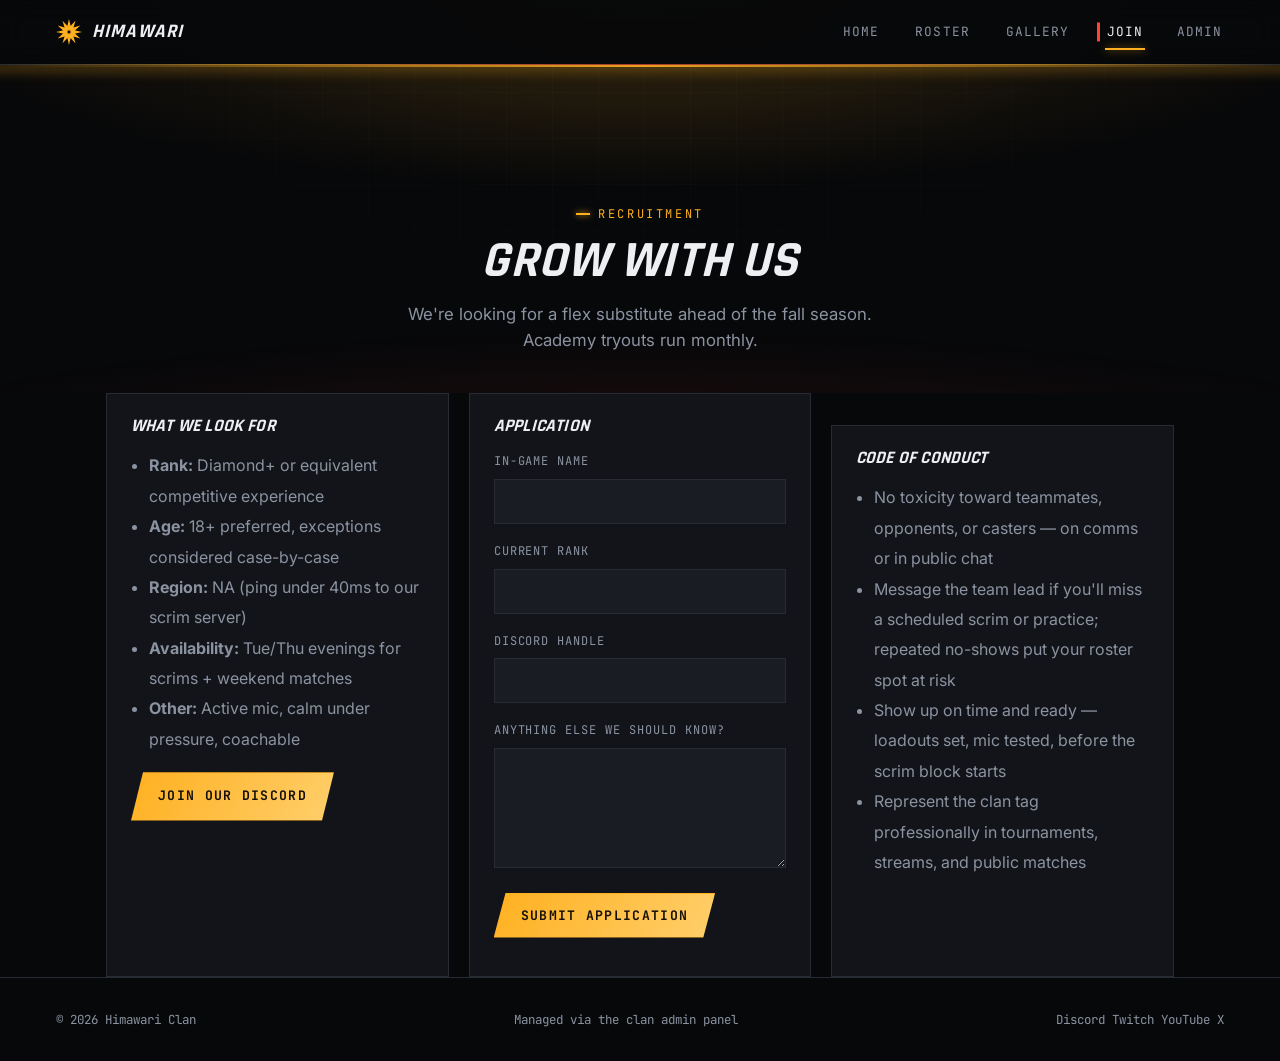
==== commit 9909558c: "Update admin.html" ====
--- a/admin.html
+++ b/admin.html
@@ -1,124 +1,15 @@
 <!DOCTYPE html>
 <html lang="en">
 <head>
-  <meta charset="UTF-8">
-  <meta name="viewport" content="width=device-width, initial-scale=1.0">
-  <title>Admin Panel — Himawari Clan</title>
-  <link rel="preconnect" href="https://fonts.googleapis.com">
-  <link href="https://fonts.googleapis.com/css2?family=Rajdhani:ital,wght@0,600;0,700;1,700&family=Inter:wght@400;500;600&family=JetBrains+Mono:wght@400;500;700&display=swap" rel="stylesheet">
-  <link rel="stylesheet" href="css/style.css">
-  <style>
-    /* Professional CODM Tactical Dark Theme Overrides */
-    body[data-page="admin"] {
-      background-color: #080a0e;
-      background-image: 
-        radial-gradient(circle at 50% 0%, rgba(255, 183, 3, 0.05) 0%, transparent 70%),
-        linear-gradient(rgba(255, 255, 255, 0.02) 1px, transparent 1px),
-        linear-gradient(90deg, rgba(255, 255, 255, 0.02) 1px, transparent 1px);
-      background-size: 100% 100%, 30px 30px, 30px 30px;
-      color: #d1d5db;
-      font-family: 'Inter', sans-serif;
-    }
-
-    /* CODM Tactical Login Card */
-    .codm-login-card {
-      max-width: 440px;
-      margin: 100px auto;
-      padding: 40px;
-      background: rgba(15, 18, 26, 0.95);
-      border: 1px solid rgba(255, 183, 3, 0.25);
-      border-radius: 4px;
-      box-shadow: 0 0 35px rgba(0, 0, 0, 0.8), 0 0 15px rgba(255, 183, 3, 0.1);
-      position: relative;
-      clip-path: polygon(0 0, calc(100% - 15px) 0, 100% 15px, 100% 100%, 15px 100%, 0 calc(100% - 15px));
-    }
-
-    .codm-login-card::before {
-      content: '';
-      position: absolute;
-      top: 0;
-      left: 0;
-      width: 4px;
-      height: 100%;
-      background: #ffb703;
-      box-shadow: 0 0 10px #ffb703;
-    }
-
-    .codm-title {
-      font-family: 'Rajdhani', sans-serif;
-      font-size: 2.2rem;
-      font-weight: 700;
-      font-style: italic;
-      letter-spacing: 0.1em;
-      text-transform: uppercase;
-      color: #ffffff;
-      text-shadow: 0 0 10px rgba(255, 255, 255, 0.2);
-      margin: 10px 0 6px;
-    }
-
-    .codm-subtitle {
-      font-family: 'JetBrains Mono', monospace;
-      font-size: 0.78rem;
-      color: #8a94a6;
-      text-transform: uppercase;
-      letter-spacing: 0.05em;
-    }
-
-    .codm-label {
-      display: block;
-      font-family: 'JetBrains Mono', monospace;
-      font-size: 0.75rem;
-      font-weight: 700;
-      text-transform: uppercase;
-      letter-spacing: 0.12em;
-      color: #ffb703;
-      margin-bottom: 8px;
-    }
-
-    .codm-input {
-      width: 100%;
-      padding: 12px 14px;
-      background: #090b10 !important;
-      border: 1px solid rgba(255, 255, 255, 0.12) !important;
-      border-radius: 2px;
-      color: #ffffff !important;
-      font-family: 'JetBrains Mono', monospace;
-      font-size: 0.95rem;
-      box-sizing: border-box;
-      transition: all 0.2s ease;
-    }
-
-    .codm-input:focus {
-      outline: none;
-      border-color: #ffb703 !important;
-      box-shadow: 0 0 8px rgba(255, 183, 3, 0.3);
-    }
-
-    .codm-btn-gold {
-      width: 100%;
-      padding: 14px;
-      background: linear-gradient(135deg, #ffb703 0%, #fb8500 100%);
-      border: none;
-      color: #000000;
-      font-family: 'Rajdhani', sans-serif;
-      font-size: 1.15rem;
-      font-weight: 700;
-      letter-spacing: 0.12em;
-      text-transform: uppercase;
-      cursor: pointer;
-      clip-path: polygon(0 0, calc(100% - 10px) 0, 100% 10px, 100% 100%, 10px 100%, 0 calc(100% - 10px));
-      transition: all 0.2s ease;
-    }
-
-    .codm-btn-gold:hover {
-      background: linear-gradient(135deg, #ffd166 0%, #ffb703 100%);
-      box-shadow: 0 0 15px rgba(255, 183, 3, 0.5);
-      transform: translateY(-1px);
-    }
-  </style>
+<meta charset="UTF-8">
+<meta name="viewport" content="width=device-width, initial-scale=1.0">
+<title>Join — Himawari Clan</title>
+<link rel="preconnect" href="https://fonts.googleapis.com">
+<link href="https://fonts.googleapis.com/css2?family=Rajdhani:wght@600;700&family=Inter:wght@400;500&family=JetBrains+Mono:wght@400;500&display=swap" rel="stylesheet">
+<link rel="stylesheet" href="css/style.css">
+<link rel="stylesheet" href="css/enhancements.css">
 </head>
-<body data-page="admin">
-
+<body data-page="join">
 <nav class="site-nav">
   <a href="index.html" class="brand"><span class="emblem"></span> Himawari</a>
   <div class="nav-links">
@@ -130,199 +21,83 @@
   </div>
   <button class="nav-toggle" aria-label="Toggle menu">☰</button>
 </nav>
-
-<!-- Tactical CODM Login Gate -->
-<div class="login-gate codm-login-card" id="login-gate">
-  <div style="text-align: center; margin-bottom: 28px;">
-    <div class="emblem" style="margin: 0 auto 12px; width: 28px; height: 28px; background: #ffb703; clip-path: polygon(50% 0%, 100% 50%, 50% 100%, 0% 50%); box-shadow: 0 0 10px #ffb703;"></div>
-    <h2 class="codm-title">ADMIN ACCESS</h2>
-    <p class="codm-subtitle">Enter credentials to command portal</p>
+<header class="hero" style="padding-bottom:40px;">
+  <div class="container">
+    <span class="eyebrow">Recruitment</span>
+    <h1 style="font-size:clamp(2rem,5vw,3.2rem);margin-top:12px;">Grow with us</h1>
+    <p class="lede" style="margin-top:14px;">We're looking for a flex substitute ahead of the fall season. Academy tryouts run monthly.</p>
   </div>
-  
-  <form id="login-form">
-    <div style="margin-bottom: 20px;">
-      <label class="codm-label">USERNAME</label>
-      <input type="text" id="admin-user" class="codm-input" placeholder="OPERATOR ID" required>
+</header>
+<section class="container">
+  <div class="grid grid-2">
+    <div class="card reveal">
+      <h3 style="font-size:1.1rem;margin-bottom:14px;">What we look for</h3>
+           <ul style="color:var(--text-dim);padding-left:18px;line-height:1.9;">
+        <li><strong>Rank:</strong> Diamond+ or equivalent competitive experience</li>
+        <li><strong>Age:</strong> 18+ preferred, exceptions considered case-by-case</li>
+        <li><strong>Region:</strong> NA (ping under 40ms to our scrim server)</li>
+        <li><strong>Availability:</strong> Tue/Thu evenings for scrims + weekend matches</li>
+        <li><strong>Other:</strong> Active mic, calm under pressure, coachable</li>
+      </ul>
+      <a href="https://discord.gg/YOUR_INVITE" target="_blank" rel="noopener" class="btn btn-primary" style="margin-top:18px;display:inline-block;">Join our Discord</a>
     </div>
-    <div style="margin-bottom: 28px;">
-      <label class="codm-label">PASSWORD</label>
-      <input type="password" id="admin-pass" class="codm-input" placeholder="••••••••" required>
-    </div>
-    <button type="submit" id="login-btn" class="codm-btn-gold">AUTHENTICATE</button>
-    <p id="login-error" style="color: #ff4d4d; font-family: 'JetBrains Mono', monospace; font-size: 0.8rem; text-align: center; margin-top: 16px; min-height: 1em;"></p>
-  </form>
-</div>
-
-<!-- Admin Dashboard -->
-<div id="admin-app" style="display:none;" class="container style-padding">
-  <div style="display:flex;justify-content:space-between;align-items:center;margin-bottom:24px;">
-    <h1 style="font-family: 'Rajdhani', sans-serif; text-transform: uppercase; font-style: italic;">Admin Control Room</h1>
-    <button id="logout-btn" class="btn btn-ghost">Logout</button>
+    <form class="card reveal" id="apply-form">
+      <h3 style="font-size:1.1rem;margin-bottom:16px;">Application</h3>
+      <div class="field">
+        <label for="ign">In-game name</label>
+        <input id="ign" name="ign" type="text" required>
+      </div>
+      <div class="field">
+        <label for="rank">Current rank</label>
+        <input id="rank" name="rank" type="text" required>
+      </div>
+      <div class="field">
+        <label for="discord">Discord handle</label>
+        <input id="discord" name="discord" type="text" required>
+      </div>
+      <div class="field">
+        <label for="notes">Anything else we should know?</label>
+        <textarea id="notes" name="notes"></textarea>
+      </div>
+      <button type="submit" class="btn btn-primary">Submit application</button>
+      <p id="apply-note" style="margin-top:14px;font-family:var(--font-mono);font-size:0.8rem;color:var(--text-dim);"></p>
+    </form>
+      <div class="card reveal" style="margin-top:32px;">
+    <h3 style="font-size:1.1rem;margin-bottom:14px;">Code of conduct</h3>
+    <ul style="color:var(--text-dim);padding-left:18px;line-height:1.9;">
+      <li>No toxicity toward teammates, opponents, or casters — on comms or in public chat</li>
+      <li>Message the team lead if you'll miss a scheduled scrim or practice; repeated no-shows put your roster spot at risk</li>
+      <li>Show up on time and ready — loadouts set, mic tested, before the scrim block starts</li>
+      <li>Represent the clan tag professionally in tournaments, streams, and public matches</li>
+    </ul>
   </div>
-
-  <div class="admin-tabs" style="display:flex;gap:8px;margin-bottom:24px;border-bottom:1px solid var(--line);padding-bottom:8px;">
-    <button class="admin-tab active" data-tab="announcements">Announcements</button>
-    <button class="admin-tab" data-tab="roster">Roster</button>
-    <button class="admin-tab" data-tab="applicants">Applicants <span id="applicant-count-badge"></span></button>
-    <button class="admin-tab" data-tab="tournaments">Tournaments</button>
-    <button class="admin-tab" data-tab="brackets">Bracket Gen</button>
-  </div>
-
-  <!-- Announcements Panel -->
-  <div class="admin-panel active" id="panel-announcements">
-    <form id="announce-form" class="card" style="padding:20px;margin-bottom:24px;">
-      <h3>Create / Edit Announcement</h3>
-      <input type="hidden" id="announce-id">
-      <div style="margin-bottom:12px;">
-        <label>Title</label>
-        <input type="text" id="announce-title" class="codm-input" required>
-      </div>
-      <div style="margin-bottom:12px;">
-        <label>Date</label>
-        <input type="date" id="announce-date" class="codm-input" required>
-      </div>
-      <div style="margin-bottom:12px;">
-        <label>Body</label>
-        <textarea id="announce-body" rows="4" class="codm-input" required></textarea>
-      </div>
-      <div style="display:flex;gap:8px;">
-        <button type="submit" class="btn btn-gold">Save Announcement</button>
-        <button type="button" id="announce-cancel" class="btn btn-ghost" style="display:none;">Cancel</button>
-      </div>
-    </form>
-    <div id="announce-list"></div>
-  </div>
-
-  <!-- Roster Panel -->
-  <div class="admin-panel" id="panel-roster">
-    <form id="roster-form" class="card" style="padding:20px;margin-bottom:24px;">
-      <h3>Create / Edit Roster Member</h3>
-      <input type="hidden" id="roster-id">
-      <div style="display:grid;grid-template-columns:1fr 1fr;gap:12px;margin-bottom:12px;">
-        <div>
-          <label>Initials</label>
-          <input type="text" id="roster-initials" maxlength="3" class="codm-input">
-        </div>
-        <div>
-          <label>Name</label>
-          <input type="text" id="roster-name" class="codm-input" required>
-        </div>
-      </div>
-      <div style="display:grid;grid-template-columns:1fr 1fr;gap:12px;margin-bottom:12px;">
-        <div>
-          <label>Tier / Rank</label>
-          <select id="roster-tier" class="codm-input">
-            <option value="Leadership">Leadership</option>
-            <option value="Admin">Admin</option>
-            <option value="Officer">Officer</option>
-            <option value="Member" selected>Member</option>
-          </select>
-        </div>
-        <div>
-          <label>Role</label>
-          <input type="text" id="roster-role" class="codm-input" required>
-        </div>
-      </div>
-      <div style="margin-bottom:12px;">
-        <label>Details / Bio</label>
-        <input type="text" id="roster-meta" class="codm-input">
-      </div>
-      <div style="margin-bottom:12px;">
-        <label>Avatar Image Upload</label>
-        <input type="file" id="roster-avatar" accept="image/*" class="codm-input">
-      </div>
-      <div style="display:grid;grid-template-columns:1fr 1fr;gap:12px;margin-bottom:12px;">
-        <div>
-          <label>K/D Ratio</label>
-          <input type="number" step="0.01" id="roster-kd" class="codm-input">
-        </div>
-        <div>
-          <label>Loadout</label>
-          <input type="text" id="roster-loadout" class="codm-input">
-        </div>
-      </div>
-      <div style="display:grid;grid-template-columns:1fr 1fr 1fr;gap:12px;margin-bottom:12px;">
-        <div>
-          <label>Twitch</label>
-          <input type="text" id="roster-twitch" class="codm-input">
-        </div>
-        <div>
-          <label>YouTube</label>
-          <input type="text" id="roster-youtube" class="codm-input">
-        </div>
-        <div>
-          <label>X / Twitter</label>
-          <input type="text" id="roster-x" class="codm-input">
-        </div>
-      </div>
-      <div style="display:flex;gap:8px;">
-        <button type="submit" class="btn btn-gold">Save Member</button>
-        <button type="button" id="roster-cancel" class="btn btn-ghost" style="display:none;">Cancel</button>
-      </div>
-    </form>
-    <div id="roster-list"></div>
-  </div>
-
-  <!-- Applicants Panel -->
-  <div class="admin-panel" id="panel-applicants">
-    <div id="applicant-list"></div>
-  </div>
-
-  <!-- Tournaments Panel -->
-  <div class="admin-panel" id="panel-tournaments">
-    <form id="tourney-form" class="card" style="padding:20px;margin-bottom:24px;">
-      <h3>Create / Edit Tournament</h3>
-      <input type="hidden" id="tourney-id">
-      <div style="margin-bottom:12px;">
-        <label>Tournament Name</label>
-        <input type="text" id="tourney-name" class="codm-input" required>
-      </div>
-      <div style="display:grid;grid-template-columns:1fr 1fr 1fr;gap:12px;margin-bottom:12px;">
-        <div>
-          <label>Date</label>
-          <input type="date" id="tourney-date" class="codm-input" required>
-        </div>
-        <div>
-          <label>Format</label>
-          <input type="text" id="tourney-format" class="codm-input" required>
-        </div>
-        <div>
-          <label>Status</label>
-          <input type="text" id="tourney-status" class="codm-input" required>
-        </div>
-      </div>
-      <div style="display:flex;gap:8px;">
-        <button type="submit" class="btn btn-gold">Save Tournament</button>
-        <button type="button" id="tourney-cancel" class="btn btn-ghost" style="display:none;">Cancel</button>
-      </div>
-    </form>
-    <div id="tourney-list"></div>
-  </div>
-
-  <!-- Brackets Panel -->
-  <div class="admin-panel" id="panel-brackets">
-    <div class="card" style="padding:20px;">
-      <h3>Bracket Generator</h3>
-      <div style="margin-bottom:12px;">
-        <label>Enter Team Names (One per line)</label>
-        <textarea id="bracket-teams" rows="6" class="codm-input"></textarea>
-      </div>
-      <div style="margin-bottom:12px;">
-        <label>Format</label>
-        <select id="bracket-format" class="codm-input">
-          <option value="auto">Auto-Detect</option>
-          <option value="single">Single Elimination</option>
-          <option value="round-robin">Round Robin</option>
-        </select>
-      </div>
-      <button id="bracket-generate" class="btn btn-gold">Generate Bracket</button>
-      <p id="bracket-note" style="margin-top:12px;color:var(--gold);font-family:var(--font-mono);font-size:0.85rem;"></p>
-      <div id="bracket-output" style="margin-top:20px;"></div>
-    </div>
-  </div>
-</div>
-
+</section>
+<footer class="site-footer">
+  <span>© 2026 Himawari Clan</span>
+  <span>Managed via the clan admin panel</span>
+</footer>
 <script src="js/main.js"></script>
-<script src="js/admin.js"></script>
+<script src="js/enhancements.js"></script>
+<script>
+  document.getElementById('apply-form').addEventListener('submit', async (e) => {
+    e.preventDefault();
+    const note = document.getElementById('apply-note');
+    const record = {
+      id: 'app' + Date.now(),
+      ign: document.getElementById('ign').value,
+      rank: document.getElementById('rank').value,
+      discord: document.getElementById('discord').value,
+      notes: document.getElementById('notes').value,
+      date: new Date().toISOString().slice(0, 10),
+    };
+    try {
+      await apiSave('applicants', record);
+      note.textContent = 'Application received — the clan admins will review it and reach out on Discord.';
+      e.target.reset();
+    } catch (err) {
+      note.textContent = 'Something went wrong submitting your application — please try again in a moment.';
+    }
+  });
+</script>
 </body>
 </html>
--- a/css/enhancements.css
+++ b/css/enhancements.css
@@ -0,0 +1,275 @@
+/* ============================================================
+   HIMAWARI — enhancements
+   Purely additive. Nothing here overrides or duplicates a rule
+   from style.css; it only adds new classes/elements. Safe to
+   link after style.css on every page.
+   ============================================================ */
+
+/* ---------- Boot sequence (home page, once per session) ---------- */
+.boot-overlay {
+  position: fixed;
+  inset: 0;
+  z-index: 999;
+  background: var(--bg-deep);
+  display: flex;
+  flex-direction: column;
+  align-items: center;
+  justify-content: center;
+  gap: 18px;
+  transition: opacity 480ms var(--ease-out), visibility 0ms linear 480ms;
+}
+.boot-overlay.hide { opacity: 0; visibility: hidden; pointer-events: none; }
+
+.boot-mark {
+  width: 40px;
+  height: 40px;
+  background: var(--gold);
+  box-shadow: 0 0 18px 2px rgba(255, 176, 32, 0.5);
+  clip-path: polygon(50% 0%, 100% 50%, 50% 100%, 0% 50%);
+  opacity: 0;
+  animation: boot-mark-in 640ms var(--ease-snap) 120ms forwards;
+}
+@keyframes boot-mark-in {
+  from { opacity: 0; transform: scale(0.4) rotate(-25deg); }
+  to { opacity: 1; transform: scale(1) rotate(0deg); }
+}
+
+.boot-lines {
+  font-family: var(--font-mono);
+  font-size: 0.76rem;
+  letter-spacing: 0.1em;
+  text-transform: uppercase;
+  color: var(--gold);
+  text-align: center;
+  min-height: 1.4em;
+}
+.boot-line {
+  opacity: 0;
+  animation: boot-line-in 260ms var(--ease-out) forwards;
+}
+@keyframes boot-line-in {
+  from { opacity: 0; transform: translateY(4px); }
+  to { opacity: 1; transform: translateY(0); }
+}
+
+.boot-bar-track {
+  width: 220px;
+  height: 2px;
+  background: var(--line);
+  overflow: hidden;
+}
+.boot-bar-fill {
+  height: 100%;
+  width: 0%;
+  background: var(--gold);
+  box-shadow: 0 0 8px var(--gold);
+  animation: boot-bar 1300ms var(--ease-snap) 160ms forwards;
+}
+@keyframes boot-bar { to { width: 100%; } }
+
+/* ---------- Hero cursor-reactive glow ---------- */
+.hero-cursor-glow {
+  position: absolute;
+  inset: 0;
+  pointer-events: none;
+  z-index: -1;
+  background: radial-gradient(
+    320px circle at var(--mx, 50%) var(--my, 15%),
+    rgba(255, 176, 32, 0.12),
+    transparent 70%
+  );
+}
+
+/* ---------- Accent underline sweep on hero heading ---------- */
+.hero h1 .accent { position: relative; }
+.hero h1 .accent::after {
+  content: '';
+  position: absolute;
+  left: 0;
+  right: 0;
+  bottom: -4px;
+  height: 2px;
+  background: var(--gold);
+  box-shadow: 0 0 8px var(--gold);
+  transform: scaleX(0);
+  transform-origin: left;
+  animation: accent-underline 460ms var(--ease-snap) 1050ms forwards;
+}
+@keyframes accent-underline { to { transform: scaleX(1); } }
+
+/* ---------- Scramble-reveal targets ---------- */
+.scramble-target { font-variant-numeric: tabular-nums; }
+
+/* ---------- Card Tilt & Magnetic Base Styling ---------- */
+.stat-card, .roster-card, .news-card, .feature-card, .gallery-item {
+  transform-style: preserve-3d;
+  will-change: transform;
+  transition: transform 0.15s ease-out;
+}
+
+/* ---------- Admin tab-switch flicker ---------- */
+.tab-flicker { animation: tab-flicker-kf 220ms steps(6); }
+@keyframes tab-flicker-kf {
+  0%, 100% { opacity: 1; }
+  10%, 30%, 50%, 70%, 90% { opacity: 0.4; }
+  20%, 40%, 60%, 80% { opacity: 0.85; }
+}
+
+/* ---------- Optional loading skeleton shimmer ---------- */
+.skeleton-line {
+  height: 14px;
+  margin-bottom: 10px;
+  background: linear-gradient(90deg, var(--panel) 25%, var(--panel-alt) 50%, var(--panel) 75%);
+  background-size: 200% 100%;
+  animation: skeleton-sweep 1.4s ease-in-out infinite;
+  clip-path: polygon(0 0, 100% 0, 100% 100%, 6px 100%);
+}
+@keyframes skeleton-sweep {
+  0% { background-position: 200% 0; }
+  100% { background-position: -200% 0; }
+}
+
+/* ---------- Tactical scrollbar ---------- */
+html { scrollbar-color: var(--panel-alt) var(--bg-deep); scrollbar-width: thin; }
+::-webkit-scrollbar { width: 10px; height: 10px; }
+::-webkit-scrollbar-track { background: var(--bg-deep); }
+::-webkit-scrollbar-thumb { background: var(--panel-alt); border: 1px solid var(--line); }
+::-webkit-scrollbar-thumb:hover { background: var(--gold-dim); }
+
+/* ---------- Keyboard focus for the rank-tally sidebar item ---------- */
+.rank-tally-item:focus-visible {
+  outline: 2px solid var(--gold);
+  outline-offset: 2px;
+}
+
+@media (prefers-reduced-motion: reduce) {
+  .boot-overlay, .boot-mark, .boot-line, .boot-bar-fill,
+  .hero h1 .accent::after, .tab-flicker, .skeleton-line {
+    animation: none !important;
+  }
+  .hero h1 .accent::after { transform: scaleX(1); }
+  .stat-card, .roster-card, .news-card, .feature-card, .gallery-item, .btn {
+    transform: none !important;
+  }
+}
+/* ---------- Gallery Enhanced Tactical Grid ---------- */
+.gallery-grid {
+  display: grid;
+  grid-template-columns: repeat(auto-fit, minmax(280px, 1fr));
+  gap: 1.5rem;
+  margin-top: 2rem;
+}
+
+.gallery-card {
+  position: relative;
+  background: var(--panel);
+  border: 1px solid var(--line);
+  overflow: hidden;
+  transform-style: preserve-3d;
+  will-change: transform;
+  transition: transform 0.2s cubic-bezier(0.16, 1, 0.3, 1), border-color 0.2s ease, box-shadow 0.2s ease;
+}
+
+.gallery-card:hover {
+  border-color: var(--gold);
+  box-shadow: 0 12px 30px -10px rgba(255, 176, 32, 0.25);
+}
+
+.gallery-card::before {
+  content: 'IMG_RAW // HUD';
+  position: absolute;
+  top: 8px;
+  right: 8px;
+  z-index: 2;
+  font-family: var(--font-mono);
+  font-size: 0.65rem;
+  letter-spacing: 0.1em;
+  color: var(--gold);
+  background: rgba(11, 15, 25, 0.85);
+  padding: 2px 6px;
+  border: 1px solid var(--line);
+  pointer-events: none;
+}
+
+.gallery-card img {
+  width: 100%;
+  height: 220px;
+  object-fit: cover;
+  display: block;
+  filter: brightness(0.9) contrast(1.05);
+  transition: filter 0.3s ease, transform 0.3s ease;
+}
+
+.gallery-card:hover img {
+  filter: brightness(1.05) contrast(1.1);
+  transform: scale(1.03);
+}
+
+.gallery-caption {
+  padding: 0.85rem 1rem;
+  font-family: var(--font-mono);
+  font-size: 0.8rem;
+  color: var(--text-dim);
+  text-transform: uppercase;
+  letter-spacing: 0.05em;
+  background: var(--panel-alt);
+  border-top: 1px solid var(--line);
+}
+/* ---------- Join / Recruitment Form Enhancements ---------- */
+.join-form-container {
+  position: relative;
+  background: var(--panel);
+  border: 1px solid var(--line);
+  padding: 2.5rem;
+  max-width: 680px;
+  margin: 0 auto;
+  box-shadow: 0 20px 50px rgba(0, 0, 0, 0.4);
+}
+
+.join-form-container::after {
+  content: '';
+  position: absolute;
+  top: -1px;
+  left: -1px;
+  width: 12px;
+  height: 12px;
+  border-top: 2px solid var(--gold);
+  border-left: 2px solid var(--gold);
+}
+
+.form-group {
+  margin-bottom: 1.5rem;
+  position: relative;
+}
+
+.form-group label {
+  display: block;
+  font-family: var(--font-mono);
+  font-size: 0.75rem;
+  letter-spacing: 0.1em;
+  text-transform: uppercase;
+  color: var(--text-dim);
+  margin-bottom: 0.5rem;
+  transition: color 0.2s ease;
+}
+
+.form-group:focus-within label {
+  color: var(--gold);
+}
+
+.form-control {
+  width: 100%;
+  background: var(--bg-deep);
+  border: 1px solid var(--line);
+  color: var(--text-main, #fff);
+  padding: 0.75rem 1rem;
+  font-family: inherit;
+  font-size: 0.9rem;
+  transition: border-color 0.2s ease, box-shadow 0.2s ease;
+}
+
+.form-control:focus {
+  outline: none;
+  border-color: var(--gold);
+  box-shadow: 0 0 12px rgba(255, 176, 32, 0.25);
+}
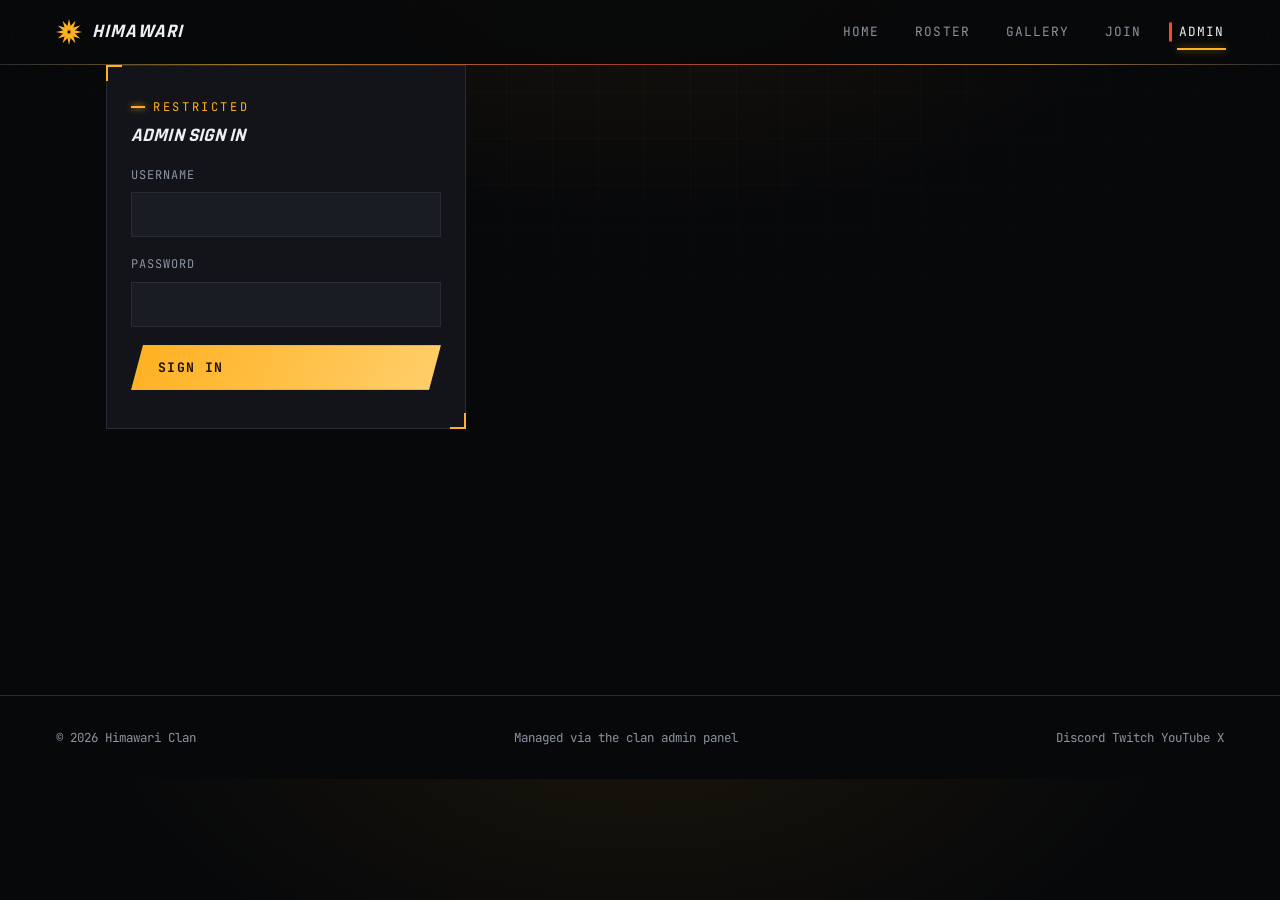
==== commit 4dac426f: "Update admin.html" ====
--- a/admin.html
+++ b/admin.html
@@ -3,13 +3,13 @@
 <head>
 <meta charset="UTF-8">
 <meta name="viewport" content="width=device-width, initial-scale=1.0">
-<title>Join — Himawari Clan</title>
+<title>Admin — Himawari Clan</title>
 <link rel="preconnect" href="https://fonts.googleapis.com">
 <link href="https://fonts.googleapis.com/css2?family=Rajdhani:wght@600;700&family=Inter:wght@400;500&family=JetBrains+Mono:wght@400;500&display=swap" rel="stylesheet">
 <link rel="stylesheet" href="css/style.css">
 <link rel="stylesheet" href="css/enhancements.css">
 </head>
-<body data-page="join">
+<body data-page="admin">
 <nav class="site-nav">
   <a href="index.html" class="brand"><span class="emblem"></span> Himawari</a>
   <div class="nav-links">
@@ -21,83 +21,220 @@
   </div>
   <button class="nav-toggle" aria-label="Toggle menu">☰</button>
 </nav>
-<header class="hero" style="padding-bottom:40px;">
-  <div class="container">
-    <span class="eyebrow">Recruitment</span>
-    <h1 style="font-size:clamp(2rem,5vw,3.2rem);margin-top:12px;">Grow with us</h1>
-    <p class="lede" style="margin-top:14px;">We're looking for a flex substitute ahead of the fall season. Academy tryouts run monthly.</p>
-  </div>
-</header>
-<section class="container">
-  <div class="grid grid-2">
-    <div class="card reveal">
-      <h3 style="font-size:1.1rem;margin-bottom:14px;">What we look for</h3>
-           <ul style="color:var(--text-dim);padding-left:18px;line-height:1.9;">
-        <li><strong>Rank:</strong> Diamond+ or equivalent competitive experience</li>
-        <li><strong>Age:</strong> 18+ preferred, exceptions considered case-by-case</li>
-        <li><strong>Region:</strong> NA (ping under 40ms to our scrim server)</li>
-        <li><strong>Availability:</strong> Tue/Thu evenings for scrims + weekend matches</li>
-        <li><strong>Other:</strong> Active mic, calm under pressure, coachable</li>
-      </ul>
-      <a href="https://discord.gg/YOUR_INVITE" target="_blank" rel="noopener" class="btn btn-primary" style="margin-top:18px;display:inline-block;">Join our Discord</a>
-    </div>
-    <form class="card reveal" id="apply-form">
-      <h3 style="font-size:1.1rem;margin-bottom:16px;">Application</h3>
-      <div class="field">
-        <label for="ign">In-game name</label>
-        <input id="ign" name="ign" type="text" required>
-      </div>
-      <div class="field">
-        <label for="rank">Current rank</label>
-        <input id="rank" name="rank" type="text" required>
-      </div>
-      <div class="field">
-        <label for="discord">Discord handle</label>
-        <input id="discord" name="discord" type="text" required>
-      </div>
-      <div class="field">
-        <label for="notes">Anything else we should know?</label>
-        <textarea id="notes" name="notes"></textarea>
-      </div>
-      <button type="submit" class="btn btn-primary">Submit application</button>
-      <p id="apply-note" style="margin-top:14px;font-family:var(--font-mono);font-size:0.8rem;color:var(--text-dim);"></p>
-    </form>
-      <div class="card reveal" style="margin-top:32px;">
-    <h3 style="font-size:1.1rem;margin-bottom:14px;">Code of conduct</h3>
-    <ul style="color:var(--text-dim);padding-left:18px;line-height:1.9;">
-      <li>No toxicity toward teammates, opponents, or casters — on comms or in public chat</li>
-      <li>Message the team lead if you'll miss a scheduled scrim or practice; repeated no-shows put your roster spot at risk</li>
-      <li>Show up on time and ready — loadouts set, mic tested, before the scrim block starts</li>
-      <li>Represent the clan tag professionally in tournaments, streams, and public matches</li>
-    </ul>
+
+<!-- ============ LOGIN GATE ============ -->
+<section class="container login-gate" id="login-gate">
+  <div class="card login-box reveal">
+    <span class="eyebrow">Restricted</span>
+    <h3 style="font-size:1.2rem;margin:10px 0 20px;">Admin sign in</h3>
+    <div class="field">
+      <label for="admin-user">Username</label>
+      <input id="admin-user" type="text" autocomplete="username">
+    </div>
+    <div class="field">
+      <label for="admin-pass">Password</label>
+      <input id="admin-pass" type="password" autocomplete="current-password">
+    </div>
+    <button id="login-btn" class="btn btn-primary" style="width:100%;">Sign in</button>
+    <p id="login-error" style="margin-top:14px;font-family:var(--font-mono);font-size:0.8rem;color:var(--ember);"></p>
   </div>
 </section>
+
+<!-- ============ ADMIN APP ============ -->
+<div id="admin-app" style="display:none;">
+  <header class="hero" style="padding-bottom:32px;">
+    <div class="container" style="display:flex;justify-content:space-between;align-items:flex-end;flex-wrap:wrap;gap:16px;">
+      <div>
+        <span class="eyebrow">Control room</span>
+        <h1 style="font-size:clamp(1.8rem,4vw,2.6rem);margin-top:12px;">Clan Admin</h1>
+      </div>
+      <button id="logout-btn" class="btn btn-ghost">Sign out</button>
+    </div>
+  </header>
+
+  <section class="container" style="padding-bottom:60px;">
+    <nav class="admin-tabs">
+      <button class="admin-tab active" data-tab="announcements">Announcements</button>
+      <button class="admin-tab" data-tab="roster">Roster</button>
+      <button class="admin-tab" data-tab="applicants">Applicants <span id="applicant-count-badge" class="tab-badge" style="display:none;"></span></button>
+      <button class="admin-tab" data-tab="tournaments">Tournaments</button>
+      <button class="admin-tab" data-tab="bracket">Bracket generator</button>
+    </nav>
+
+    <!-- ---------- Announcements ---------- -->
+    <div class="admin-panel active" id="panel-announcements">
+      <div class="grid grid-2">
+        <form class="card reveal" id="announce-form">
+          <h3 style="font-size:1.1rem;margin-bottom:16px;">New announcement</h3>
+          <input type="hidden" id="announce-id" value="">
+          <div class="field">
+            <label for="announce-title">Title</label>
+            <input id="announce-title" type="text" required>
+          </div>
+          <div class="field">
+            <label for="announce-date">Date</label>
+            <input id="announce-date" type="date" required>
+          </div>
+          <div class="field">
+            <label for="announce-body">Body</label>
+            <textarea id="announce-body" required></textarea>
+          </div>
+          <div style="display:flex;gap:10px;">
+            <button type="submit" class="btn btn-primary">Save announcement</button>
+            <button type="button" id="announce-cancel" class="btn btn-ghost" style="display:none;">Cancel edit</button>
+          </div>
+        </form>
+        <div class="reveal">
+          <h3 style="font-size:1.1rem;margin-bottom:16px;">Published</h3>
+          <div id="announce-list"></div>
+        </div>
+      </div>
+    </div>
+
+    <!-- ---------- Roster ---------- -->
+    <div class="admin-panel" id="panel-roster">
+      <div class="grid grid-2">
+        <form class="card reveal" id="roster-form">
+          <h3 style="font-size:1.1rem;margin-bottom:16px;">Add / edit member</h3>
+          <input type="hidden" id="roster-id" value="">
+          <div class="field">
+            <label for="roster-initials">Initials</label>
+            <input id="roster-initials" type="text" maxlength="3" required>
+          </div>
+          <div class="field">
+            <label for="roster-name">Name</label>
+            <input id="roster-name" type="text" required>
+          </div>
+          <div class="field">
+            <label for="roster-tier">Tier</label>
+            <select id="roster-tier">
+              <option value="Leadership">Leadership</option>
+              <option value="Admin">Admin</option>
+              <option value="Officer">Officer</option>
+              <option value="Member" selected>Member</option>
+            </select>
+          </div>
+          <div class="field">
+            <label for="roster-role">Role</label>
+            <input id="roster-role" type="text" placeholder="e.g. AR Main, IGL, Support">
+          </div>
+          <div class="field">
+            <label for="roster-meta">Meta / bio line</label>
+            <input id="roster-meta" type="text">
+          </div>
+          <div class="field">
+            <label for="roster-avatar">Avatar image</label>
+            <input id="roster-avatar" type="file" accept="image/*">
+          </div>
+          <div class="field">
+            <label for="roster-kd">K/D ratio</label>
+            <input id="roster-kd" type="number" step="0.01" min="0">
+          </div>
+          <div class="field">
+            <label for="roster-loadout">Signature loadout</label>
+            <input id="roster-loadout" type="text">
+          </div>
+          <div class="field">
+            <label for="roster-twitch">Twitch handle</label>
+            <input id="roster-twitch" type="text">
+          </div>
+          <div class="field">
+            <label for="roster-youtube">YouTube (handle or URL)</label>
+            <input id="roster-youtube" type="text">
+          </div>
+          <div class="field">
+            <label for="roster-x">X (Twitter) handle</label>
+            <input id="roster-x" type="text">
+          </div>
+          <div style="display:flex;gap:10px;">
+            <button type="submit" class="btn btn-primary">Save member</button>
+            <button type="button" id="roster-cancel" class="btn btn-ghost" style="display:none;">Cancel edit</button>
+          </div>
+        </form>
+        <div class="reveal">
+          <h3 style="font-size:1.1rem;margin-bottom:16px;">Current roster</h3>
+          <div id="roster-list"></div>
+        </div>
+      </div>
+    </div>
+
+    <!-- ---------- Applicants ---------- -->
+    <div class="admin-panel" id="panel-applicants">
+      <h3 style="font-size:1.1rem;margin-bottom:16px;">Applications</h3>
+      <div id="applicant-list"></div>
+    </div>
+
+    <!-- ---------- Tournaments ---------- -->
+    <div class="admin-panel" id="panel-tournaments">
+      <div class="grid grid-2">
+        <form class="card reveal" id="tourney-form">
+          <h3 style="font-size:1.1rem;margin-bottom:16px;">Add / edit tournament</h3>
+          <input type="hidden" id="tourney-id" value="">
+          <div class="field">
+            <label for="tourney-name">Name</label>
+            <input id="tourney-name" type="text" required>
+          </div>
+          <div class="field">
+            <label for="tourney-date">Date</label>
+            <input id="tourney-date" type="date" required>
+          </div>
+          <div class="field">
+            <label for="tourney-format">Format</label>
+            <select id="tourney-format">
+              <option value="Single elimination">Single elimination</option>
+              <option value="Double elimination">Double elimination</option>
+              <option value="Round robin">Round robin</option>
+              <option value="Group stage">Group stage</option>
+            </select>
+          </div>
+          <div class="field">
+            <label for="tourney-status">Status</label>
+            <input id="tourney-status" type="text" placeholder="e.g. Scheduled, Live, Completed">
+          </div>
+          <div style="display:flex;gap:10px;">
+            <button type="submit" class="btn btn-primary">Save tournament</button>
+            <button type="button" id="tourney-cancel" class="btn btn-ghost" style="display:none;">Cancel edit</button>
+          </div>
+        </form>
+        <div class="reveal">
+          <h3 style="font-size:1.1rem;margin-bottom:16px;">Tournament log</h3>
+          <div id="tourney-list"></div>
+        </div>
+      </div>
+    </div>
+
+    <!-- ---------- Bracket generator ---------- -->
+    <div class="admin-panel" id="panel-bracket">
+      <div class="card reveal">
+        <h3 style="font-size:1.1rem;margin-bottom:16px;">Generate a bracket</h3>
+        <div class="field">
+          <label for="bracket-teams">Team names (one per line)</label>
+          <textarea id="bracket-teams" placeholder="Team Alpha&#10;Team Bravo&#10;Team Charlie&#10;Team Delta"></textarea>
+        </div>
+        <div class="field">
+          <label for="bracket-format">Format</label>
+          <select id="bracket-format">
+            <option value="auto">Auto</option>
+            <option value="single">Single elimination</option>
+            <option value="double">Double elimination</option>
+            <option value="round-robin">Round robin</option>
+          </select>
+        </div>
+        <button id="bracket-generate" type="button" class="btn btn-primary">Generate bracket</button>
+        <p id="bracket-note" style="margin-top:14px;font-family:var(--font-mono);font-size:0.8rem;color:var(--text-dim);"></p>
+      </div>
+      <div id="bracket-output" style="margin-top:24px;"></div>
+    </div>
+  </section>
+</div>
+
 <footer class="site-footer">
   <span>© 2026 Himawari Clan</span>
   <span>Managed via the clan admin panel</span>
 </footer>
+
 <script src="js/main.js"></script>
 <script src="js/enhancements.js"></script>
-<script>
-  document.getElementById('apply-form').addEventListener('submit', async (e) => {
-    e.preventDefault();
-    const note = document.getElementById('apply-note');
-    const record = {
-      id: 'app' + Date.now(),
-      ign: document.getElementById('ign').value,
-      rank: document.getElementById('rank').value,
-      discord: document.getElementById('discord').value,
-      notes: document.getElementById('notes').value,
-      date: new Date().toISOString().slice(0, 10),
-    };
-    try {
-      await apiSave('applicants', record);
-      note.textContent = 'Application received — the clan admins will review it and reach out on Discord.';
-      e.target.reset();
-    } catch (err) {
-      note.textContent = 'Something went wrong submitting your application — please try again in a moment.';
-    }
-  });
-</script>
+<script src="js/admin.js"></script>
 </body>
 </html>
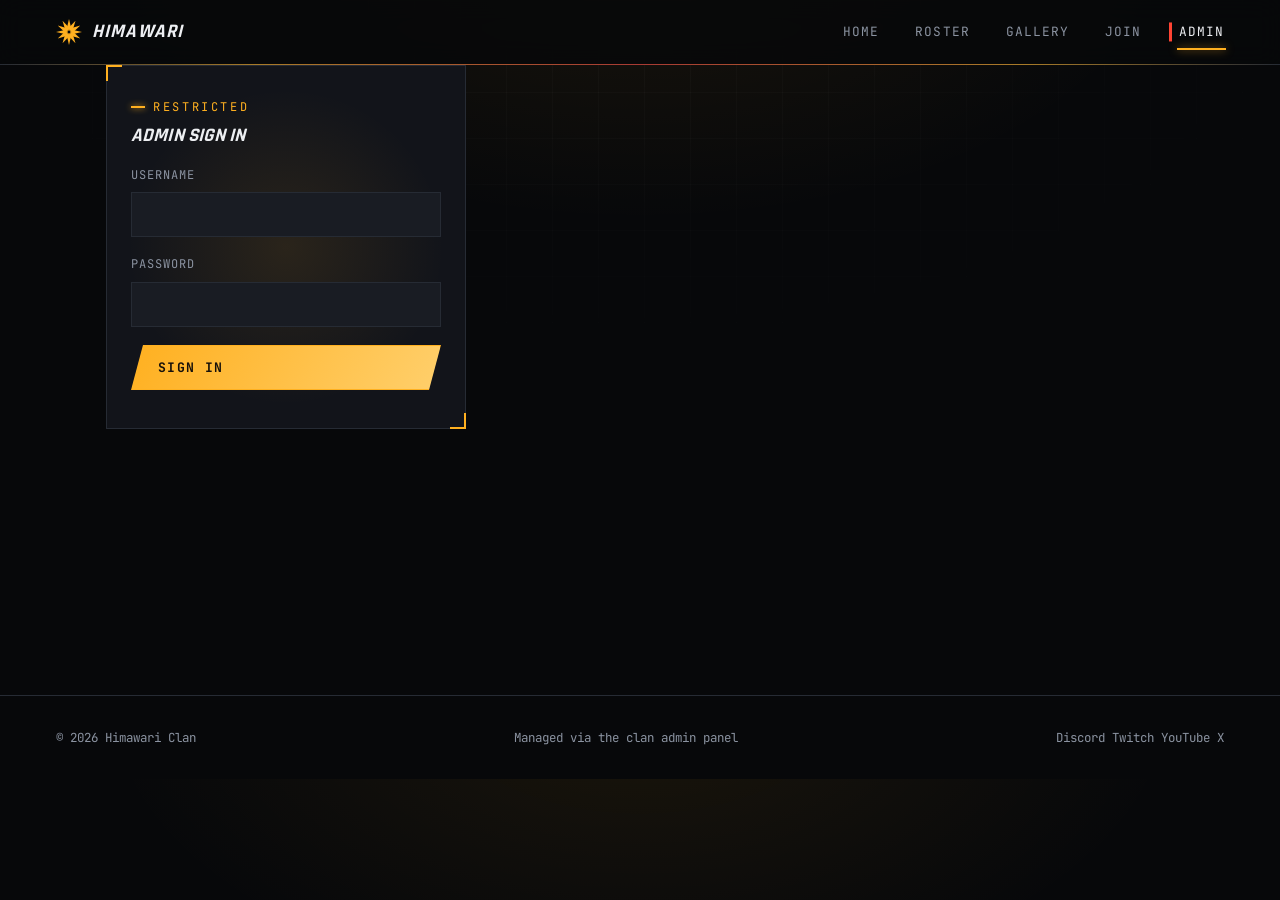
==== commit 99e3118e: "Merge local changes with remote updates" ====
--- a/admin.html
+++ b/admin.html
@@ -64,6 +64,7 @@
     <!-- ---------- Announcements ---------- -->
     <div class="admin-panel active" id="panel-announcements">
       <div class="grid grid-2">
+<<<<<<< Updated upstream
         <form class="card reveal" id="announce-form">
           <h3 style="font-size:1.1rem;margin-bottom:16px;">New announcement</h3>
           <input type="hidden" id="announce-id" value="">
@@ -87,6 +88,65 @@
         <div class="reveal">
           <h3 style="font-size:1.1rem;margin-bottom:16px;">Published</h3>
           <div id="announce-list"></div>
+=======
+        <div class="field"><label for="announce-title">Title</label><input id="announce-title" required></div>
+        <div class="field"><label for="announce-date">Date</label><input id="announce-date" type="date" required></div>
+      </div>
+      <div class="field"><label for="announce-body">Body</label><textarea id="announce-body" required></textarea></div>
+      <button type="submit" class="btn btn-primary">Save announcement</button>
+      <button type="button" id="announce-cancel" class="btn btn-ghost" style="display:none;">Cancel edit</button>
+    </form>
+    <div id="announce-list"></div>
+  </div>
+
+  <!-- Roster -->
+  <div class="admin-panel" id="panel-roster">
+    <form id="roster-form" class="card" style="margin-bottom:28px;">
+      <input type="hidden" id="roster-id">
+      <div class="grid grid-2">
+        <div class="field"><label for="roster-initials">Avatar initials</label><input id="roster-initials" maxlength="3" placeholder="e.g. SK" required></div>
+        <div class="field"><label for="roster-name">Name</label><input id="roster-name" placeholder="e.g. Skyline" required></div>
+        <div class="field">
+          <label for="roster-tier">Clan rank</label>
+          <select id="roster-tier" required>
+            <option value="Leadership">Leadership</option>
+            <option value="Admin">Admin</option>
+            <option value="Officer">Officer</option>
+            <option value="Member" selected>Member</option>
+          </select>
+        </div>
+        <div class="field"><label for="roster-role">Role</label><input id="roster-role" placeholder="e.g. In-game leader" required></div>
+        <div class="field" style="grid-column:1 / -1;"><label for="roster-meta">Meta line</label><input id="roster-meta" placeholder="e.g. Joined 2021 · Hardpoint / SnD caller" required></div>
+      </div>
+      <button type="submit" class="btn btn-primary">Save member</button>
+      <button type="button" id="roster-cancel" class="btn btn-ghost" style="display:none;">Cancel edit</button>
+    </form>
+    <div id="roster-list"></div>
+  </div>
+
+  <!-- Applicants -->
+  <div class="admin-panel" id="panel-applicants">
+    <p style="font-family:var(--font-mono);font-size:0.8rem;color:var(--text-dim);margin-bottom:20px;">
+      Applications submitted through the public Join page land here. Visible to admins only.
+    </p>
+    <div id="applicant-list"></div>
+  </div>
+
+  <!-- Tournaments -->
+  <div class="admin-panel" id="panel-tournaments">
+    <form id="tourney-form" class="card" style="margin-bottom:28px;">
+      <input type="hidden" id="tourney-id">
+      <div class="grid grid-2">
+        <div class="field"><label for="tourney-name">Name</label><input id="tourney-name" required></div>
+        <div class="field"><label for="tourney-date">Date</label><input id="tourney-date" type="date" required></div>
+        <div class="field">
+          <label for="tourney-format">Format</label>
+          <select id="tourney-format">
+            <option>Single elimination</option>
+            <option>Double elimination</option>
+            <option>Round robin</option>
+          </select>
+>>>>>>> Stashed changes
         </div>
       </div>
     </div>
@@ -237,4 +297,4 @@
 <script src="js/enhancements.js"></script>
 <script src="js/admin.js"></script>
 </body>
-</html>
+</html>
--- a/css/style.css
+++ b/css/style.css
@@ -410,6 +410,97 @@
 @keyframes rise-in {
   from { opacity: 0; transform: translateY(26px); }
   to { opacity: 1; transform: translateY(0); }
+}
+
+/* ---------- Homepage hero: two-column split (copy + insignia) ---------- */
+.hero.hero-home { text-align: left; }
+.hero.hero-home .hero-grid {
+  display: grid;
+  grid-template-columns: minmax(0, 1.05fr) minmax(240px, 0.85fr);
+  gap: clamp(32px, 6vw, 72px);
+  align-items: center;
+}
+.hero.hero-home .hero-copy .eyebrow { opacity: 0; animation: rise-in 760ms var(--ease-snap) 160ms forwards; }
+.hero.hero-home h1 { margin: 18px 0 14px; }
+.hero.hero-home p.lede { margin: 0; max-width: 52ch; }
+.hero.hero-home .hero-cta { justify-content: flex-start; margin-top: 30px; }
+
+/* stat strip, folded into the hero copy column */
+.hero-home .stat-strip {
+  margin: 34px 0 0;
+  max-width: 560px;
+  opacity: 0;
+  animation: rise-in 760ms var(--ease-snap) 860ms forwards;
+}
+.hero-home .stat-strip .stat { text-align: left; padding: 16px 18px; }
+
+/* insignia visual — stands in for portrait art using the sunflower emblem */
+.hero-visual {
+  position: relative;
+  display: flex;
+  align-items: center;
+  justify-content: center;
+  min-height: clamp(240px, 30vw, 380px);
+}
+.hero-visual-ring {
+  position: absolute;
+  inset: 0;
+  margin: auto;
+  width: clamp(240px, 32vw, 360px);
+  height: clamp(240px, 32vw, 360px);
+  border: 1px dashed rgba(255, 176, 32, 0.28);
+  border-radius: 50%;
+  animation: spin-slow-rev 42s linear infinite;
+}
+.hero-visual-ring::before {
+  content: '';
+  position: absolute;
+  inset: 22px;
+  border: 1px solid rgba(255, 176, 32, 0.14);
+  border-radius: 50%;
+}
+@keyframes spin-slow-rev { to { transform: rotate(-360deg); } }
+
+.hero-visual-readout {
+  position: absolute;
+  left: 4%;
+  bottom: 4%;
+  display: flex;
+  flex-direction: column;
+  gap: 5px;
+  font-family: var(--font-mono);
+  font-size: 0.64rem;
+  letter-spacing: 0.14em;
+  text-transform: uppercase;
+  color: var(--text-dim);
+}
+.hero-visual-readout span:first-child { color: var(--gold); }
+.hero-visual-readout span:first-child::before {
+  content: '';
+  display: inline-block;
+  width: 6px; height: 6px;
+  border-radius: 50%;
+  background: var(--gold);
+  margin-right: 7px;
+  box-shadow: 0 0 6px 1px rgba(255, 176, 32, 0.7);
+  animation: pulse-dot 1.6s ease-in-out infinite;
+}
+@keyframes pulse-dot { 0%, 100% { opacity: 1; } 50% { opacity: 0.35; } }
+
+@media (max-width: 860px) {
+  .hero.hero-home { text-align: center; }
+  .hero.hero-home .hero-grid { grid-template-columns: 1fr; }
+  .hero-visual { order: -1; min-height: 220px; margin-bottom: 4px; }
+  .hero.hero-home .hero-cta { justify-content: center; }
+  .hero.hero-home p.lede { margin: 0 auto; }
+  .hero-home .stat-strip { margin-left: auto; margin-right: auto; }
+  .hero-home .stat-strip .stat { text-align: center; }
+  .hero-visual-readout { display: none; }
+}
+
+@media (prefers-reduced-motion: reduce) {
+  .hero-visual-ring { animation: none; }
+  .hero-visual-readout span:first-child::before { animation: none; }
 }
 
 /* ---------- Buttons ---------- */
@@ -1097,3 +1188,117 @@
   .roster-row { flex-wrap: wrap; }
   .roster-row .btn { margin-left: auto; }
 }
+
+/* ============================================================
+   OPERATOR GRID + DETAIL PANEL — tactical roster presentation
+   New rules only; the list-row styles above stay in place too.
+   ============================================================ */
+
+.operator-grid {
+  display: grid;
+  grid-template-columns: repeat(auto-fill, minmax(140px, 1fr));
+  gap: 12px;
+  margin-bottom: 16px;
+}
+.operator-card {
+  position: relative;
+  background: var(--panel);
+  border: 1px solid var(--line);
+  padding: 12px 12px 14px;
+  cursor: pointer;
+  clip-path: polygon(0 0, 100% 0, 100% calc(100% - 12px), calc(100% - 12px) 100%, 0 100%);
+  transition: border-color 200ms var(--ease-snap), background 200ms var(--ease-snap), transform 200ms var(--ease-snap), box-shadow 200ms var(--ease-snap);
+}
+.operator-card:hover { border-color: var(--gold-dim); background: var(--panel-alt); transform: translateY(-3px); }
+.operator-card.active {
+  border-color: var(--gold);
+  background: var(--panel-alt);
+  box-shadow: 0 0 0 1px var(--gold), 0 14px 30px -16px rgba(255, 176, 32, 0.5);
+}
+.operator-card .op-index {
+  font-family: var(--font-mono);
+  font-size: 0.64rem;
+  letter-spacing: 0.12em;
+  color: var(--text-dim);
+}
+.operator-card.active .op-index { color: var(--gold); }
+.operator-card .op-avatar {
+  width: 100%;
+  aspect-ratio: 1;
+  margin: 8px 0 10px;
+  background: linear-gradient(160deg, var(--gold), var(--ember));
+  color: #17110a;
+  display: flex; align-items: center; justify-content: center;
+  font-family: var(--font-display);
+  font-style: italic;
+  font-weight: 700;
+  font-size: 1.5rem;
+  overflow: hidden;
+  clip-path: polygon(10% 0, 100% 0, 90% 100%, 0 100%);
+}
+.operator-card .op-avatar img { width: 100%; height: 100%; object-fit: cover; display: block; }
+.operator-card .op-name {
+  font-family: var(--font-display);
+  font-style: italic;
+  font-weight: 700;
+  text-transform: uppercase;
+  font-size: 0.84rem;
+  line-height: 1.2;
+}
+.operator-card .op-role {
+  font-family: var(--font-mono);
+  font-size: 0.64rem;
+  color: var(--gold);
+  text-transform: uppercase;
+  margin-top: 3px;
+}
+
+.operator-detail {
+  background: var(--panel);
+  border: 1px solid var(--line-bright);
+  padding: clamp(18px, 3vw, 28px);
+  display: grid;
+  grid-template-columns: 130px 1fr;
+  gap: clamp(16px, 3vw, 26px);
+  position: relative;
+  margin-bottom: 36px;
+}
+.operator-detail::before, .operator-detail::after {
+  content: '';
+  position: absolute;
+  width: var(--hud-corner); height: var(--hud-corner);
+  border: 2px solid var(--gold);
+}
+.operator-detail::before { top: -1px; left: -1px; border-right: none; border-bottom: none; }
+.operator-detail::after { bottom: -1px; right: -1px; border-left: none; border-top: none; }
+.operator-detail .op-detail-avatar {
+  width: 130px; height: 130px;
+  background: linear-gradient(160deg, var(--gold), var(--ember));
+  color: #17110a;
+  display: flex; align-items: center; justify-content: center;
+  font-family: var(--font-display); font-style: italic; font-weight: 700; font-size: 2.2rem;
+  overflow: hidden;
+  clip-path: polygon(10% 0, 100% 0, 90% 100%, 0 100%);
+}
+.operator-detail .op-detail-avatar img { width: 100%; height: 100%; object-fit: cover; display: block; }
+.operator-detail h2 { font-size: clamp(1.3rem, 3vw, 1.7rem); margin-bottom: 6px; }
+.op-detail-tier {
+  display: inline-block;
+  font-size: 0.68rem; color: var(--bg); background: var(--gold);
+  font-family: var(--font-mono); font-weight: 700; letter-spacing: 0.06em; text-transform: uppercase;
+  padding: 3px 9px; margin-right: 8px;
+}
+.op-detail-role {
+  font-family: var(--font-mono);
+  font-size: 0.78rem;
+  color: var(--text-dim);
+}
+.op-detail-fields { display: grid; grid-template-columns: repeat(auto-fit, minmax(130px, 1fr)); gap: 14px; margin-top: 18px; }
+.op-detail-field .k { font-family: var(--font-mono); font-size: 0.62rem; letter-spacing: 0.14em; text-transform: uppercase; color: var(--text-dim); }
+.op-detail-field .v { font-size: 0.92rem; margin-top: 3px; }
+.op-detail-socials { display: flex; gap: 8px; margin-top: 18px; flex-wrap: wrap; }
+
+@media (max-width: 560px) {
+  .operator-detail { grid-template-columns: 1fr; }
+  .operator-detail .op-detail-avatar { width: 92px; height: 92px; }
+}
--- a/css/enhancements.css
+++ b/css/enhancements.css
@@ -101,10 +101,16 @@
 .scramble-target { font-variant-numeric: tabular-nums; }
 
 /* ---------- Card Tilt & Magnetic Base Styling ---------- */
-.stat-card, .roster-card, .news-card, .feature-card, .gallery-item {
+.card, .stat, .gallery-tile, .match, .login-box {
   transform-style: preserve-3d;
   will-change: transform;
-  transition: transform 0.15s ease-out;
+  transition: transform 0.15s ease-out, border-color 220ms, background 220ms, box-shadow 220ms;
+}
+
+/* ---------- Cursor-tracking scan glow on HUD panels ---------- */
+.card, .stat, .gallery-tile, .match {
+  background-image: radial-gradient(220px circle at var(--px, 50%) var(--py, 50%), rgba(255, 176, 32, 0.10), transparent 72%);
+  background-repeat: no-repeat;
 }
 
 /* ---------- Admin tab-switch flicker ---------- */
@@ -148,7 +154,7 @@
     animation: none !important;
   }
   .hero h1 .accent::after { transform: scaleX(1); }
-  .stat-card, .roster-card, .news-card, .feature-card, .gallery-item, .btn {
+  .card, .stat, .gallery-tile, .match, .login-box, .btn {
     transform: none !important;
   }
 }
@@ -273,3 +279,99 @@
   border-color: var(--gold);
   box-shadow: 0 0 12px rgba(255, 176, 32, 0.25);
 }
+
+/* ---------- Tactical Intake Portal (Join page) ---------- */
+.intake-steps {
+  display: flex;
+  gap: 8px;
+  margin: -4px 0 22px;
+  flex-wrap: wrap;
+}
+.intake-step {
+  flex: 1;
+  min-width: 90px;
+  padding: 8px 10px 9px;
+  background: var(--panel-alt);
+  border: 1px solid var(--line);
+  border-bottom: 2px solid var(--line);
+  transition: border-color 260ms var(--ease-snap), background 260ms var(--ease-snap);
+}
+.intake-step .step-label {
+  font-family: var(--font-mono);
+  font-size: 0.62rem;
+  letter-spacing: 0.1em;
+  text-transform: uppercase;
+  color: var(--text-dim);
+  transition: color 260ms var(--ease-snap);
+}
+.intake-step .step-num {
+  font-family: var(--font-mono);
+  font-size: 0.62rem;
+  color: var(--text-dim);
+  margin-right: 4px;
+}
+.intake-step.done {
+  border-bottom-color: var(--gold);
+  background: rgba(255, 176, 32, 0.06);
+}
+.intake-step.done .step-label { color: var(--gold); }
+
+/* Ambient biometric-scan ring — decorative only, not a status indicator */
+.scan-ring {
+  width: 40px;
+  height: 40px;
+  border-radius: 50%;
+  border: 1px solid var(--gold-dim);
+  position: relative;
+  flex-shrink: 0;
+}
+.scan-ring::before {
+  content: '';
+  position: absolute;
+  inset: -1px;
+  border-radius: 50%;
+  border: 1px solid transparent;
+  border-top-color: var(--gold);
+  animation: scan-ring-spin 2.4s linear infinite;
+}
+.scan-ring::after {
+  content: '';
+  position: absolute;
+  inset: 30%;
+  border-radius: 50%;
+  background: var(--gold);
+  opacity: 0.5;
+  animation: scan-ring-pulse 2.4s var(--ease-out) infinite;
+}
+@keyframes scan-ring-spin { to { transform: rotate(360deg); } }
+@keyframes scan-ring-pulse {
+  0%, 100% { opacity: 0.35; transform: scale(0.9); }
+  50% { opacity: 0.8; transform: scale(1.1); }
+}
+
+/* Submit status chip — replaces the plain text note */
+.status-chip {
+  display: none;
+  align-items: center;
+  gap: 10px;
+  margin-top: 16px;
+  padding: 10px 14px;
+  font-family: var(--font-mono);
+  font-size: 0.78rem;
+  border: 1px solid var(--line);
+  opacity: 0;
+  transform: translateY(6px);
+  transition: opacity 260ms var(--ease-snap), transform 260ms var(--ease-snap);
+}
+.status-chip.visible { display: flex; opacity: 1; transform: translateY(0); }
+.status-chip.success { border-color: rgba(126, 231, 135, 0.5); color: #7ee787; background: rgba(126, 231, 135, 0.06); }
+.status-chip.error { border-color: rgba(255, 68, 51, 0.5); color: var(--ember); background: rgba(255, 68, 51, 0.06); }
+.status-chip .dot {
+  width: 7px; height: 7px; border-radius: 50%;
+  background: currentColor;
+  box-shadow: 0 0 8px 1px currentColor;
+  flex-shrink: 0;
+}
+@media (prefers-reduced-motion: reduce) {
+  .scan-ring::before, .scan-ring::after { animation: none; }
+}
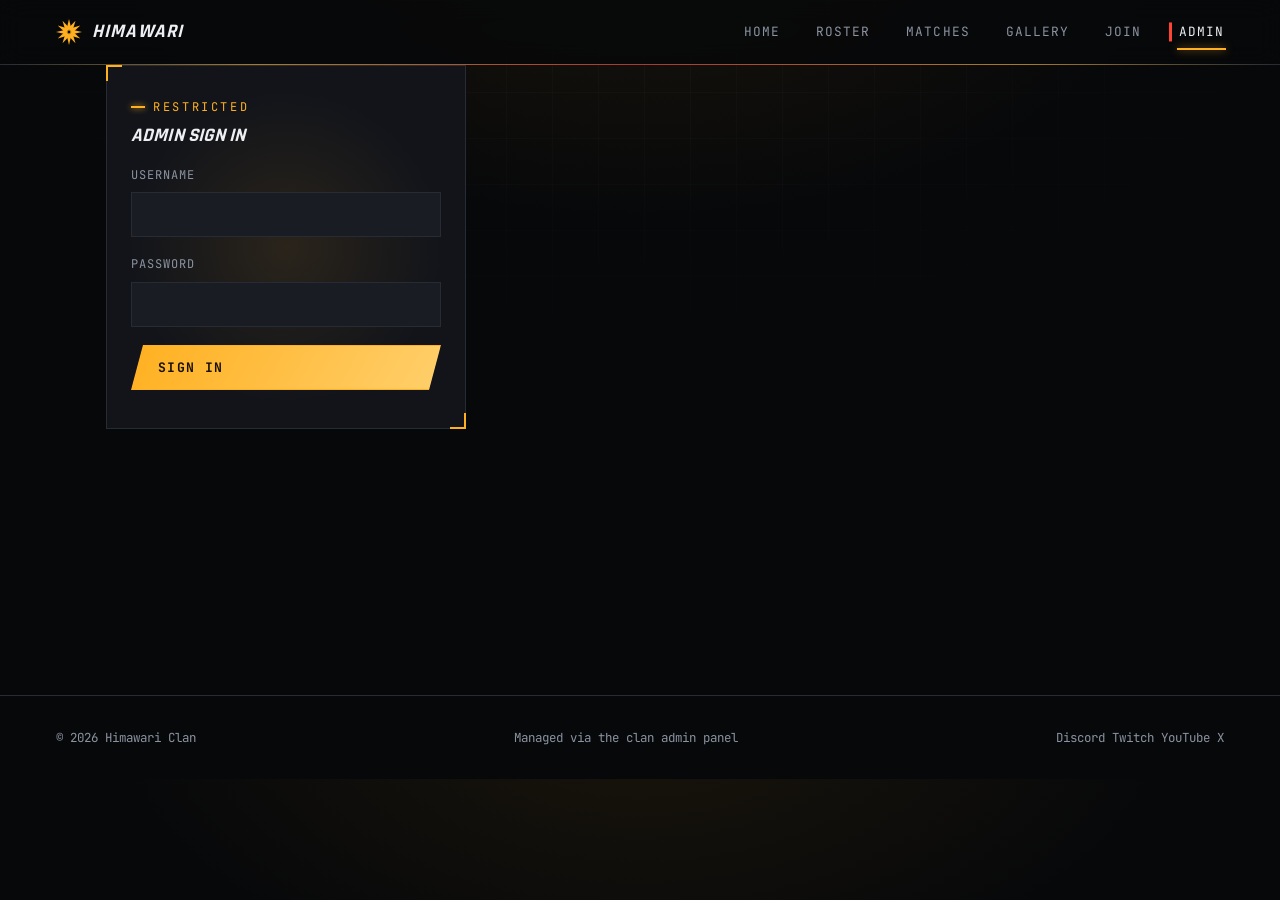
==== commit 46372f7f: "Add Matches link to navigation across all site pages" ====
--- a/admin.html
+++ b/admin.html
@@ -15,6 +15,7 @@
   <div class="nav-links">
     <a href="index.html" data-page="home">Home</a>
     <a href="roster.html" data-page="roster">Roster</a>
+    <a href="matches.html" data-page="matches">Matches</a>
     <a href="gallery.html" data-page="gallery">Gallery</a>
     <a href="join.html" data-page="join">Join</a>
     <a href="admin.html" data-page="admin">Admin</a>
@@ -64,7 +65,6 @@
     <!-- ---------- Announcements ---------- -->
     <div class="admin-panel active" id="panel-announcements">
       <div class="grid grid-2">
-<<<<<<< Updated upstream
         <form class="card reveal" id="announce-form">
           <h3 style="font-size:1.1rem;margin-bottom:16px;">New announcement</h3>
           <input type="hidden" id="announce-id" value="">
@@ -88,65 +88,6 @@
         <div class="reveal">
           <h3 style="font-size:1.1rem;margin-bottom:16px;">Published</h3>
           <div id="announce-list"></div>
-=======
-        <div class="field"><label for="announce-title">Title</label><input id="announce-title" required></div>
-        <div class="field"><label for="announce-date">Date</label><input id="announce-date" type="date" required></div>
-      </div>
-      <div class="field"><label for="announce-body">Body</label><textarea id="announce-body" required></textarea></div>
-      <button type="submit" class="btn btn-primary">Save announcement</button>
-      <button type="button" id="announce-cancel" class="btn btn-ghost" style="display:none;">Cancel edit</button>
-    </form>
-    <div id="announce-list"></div>
-  </div>
-
-  <!-- Roster -->
-  <div class="admin-panel" id="panel-roster">
-    <form id="roster-form" class="card" style="margin-bottom:28px;">
-      <input type="hidden" id="roster-id">
-      <div class="grid grid-2">
-        <div class="field"><label for="roster-initials">Avatar initials</label><input id="roster-initials" maxlength="3" placeholder="e.g. SK" required></div>
-        <div class="field"><label for="roster-name">Name</label><input id="roster-name" placeholder="e.g. Skyline" required></div>
-        <div class="field">
-          <label for="roster-tier">Clan rank</label>
-          <select id="roster-tier" required>
-            <option value="Leadership">Leadership</option>
-            <option value="Admin">Admin</option>
-            <option value="Officer">Officer</option>
-            <option value="Member" selected>Member</option>
-          </select>
-        </div>
-        <div class="field"><label for="roster-role">Role</label><input id="roster-role" placeholder="e.g. In-game leader" required></div>
-        <div class="field" style="grid-column:1 / -1;"><label for="roster-meta">Meta line</label><input id="roster-meta" placeholder="e.g. Joined 2021 · Hardpoint / SnD caller" required></div>
-      </div>
-      <button type="submit" class="btn btn-primary">Save member</button>
-      <button type="button" id="roster-cancel" class="btn btn-ghost" style="display:none;">Cancel edit</button>
-    </form>
-    <div id="roster-list"></div>
-  </div>
-
-  <!-- Applicants -->
-  <div class="admin-panel" id="panel-applicants">
-    <p style="font-family:var(--font-mono);font-size:0.8rem;color:var(--text-dim);margin-bottom:20px;">
-      Applications submitted through the public Join page land here. Visible to admins only.
-    </p>
-    <div id="applicant-list"></div>
-  </div>
-
-  <!-- Tournaments -->
-  <div class="admin-panel" id="panel-tournaments">
-    <form id="tourney-form" class="card" style="margin-bottom:28px;">
-      <input type="hidden" id="tourney-id">
-      <div class="grid grid-2">
-        <div class="field"><label for="tourney-name">Name</label><input id="tourney-name" required></div>
-        <div class="field"><label for="tourney-date">Date</label><input id="tourney-date" type="date" required></div>
-        <div class="field">
-          <label for="tourney-format">Format</label>
-          <select id="tourney-format">
-            <option>Single elimination</option>
-            <option>Double elimination</option>
-            <option>Round robin</option>
-          </select>
->>>>>>> Stashed changes
         </div>
       </div>
     </div>
--- a/css/style.css
+++ b/css/style.css
@@ -501,6 +501,43 @@
 @media (prefers-reduced-motion: reduce) {
   .hero-visual-ring { animation: none; }
   .hero-visual-readout span:first-child::before { animation: none; }
+}
+
+/* ---------- War Room hero: reuses the hero-grid split with a map visual ---------- */
+.hero.hero-warroom { text-align: left; }
+.hero.hero-warroom .hero-grid {
+  display: grid;
+  grid-template-columns: minmax(0, 1fr) minmax(240px, 0.9fr);
+  gap: clamp(28px, 5vw, 56px);
+  align-items: center;
+}
+.warroom-map {
+  min-height: clamp(200px, 26vw, 300px);
+  background: var(--panel);
+  border: 1px solid var(--line);
+  padding: 12px;
+}
+.warroom-map-svg { width: 100%; height: auto; display: block; }
+.warroom-path {
+  stroke-dashoffset: 0;
+  animation: warroom-dash 3.5s linear infinite;
+}
+@keyframes warroom-dash { to { stroke-dashoffset: -20; } }
+.warroom-point circle:first-child { animation: pulse-dot 2.2s ease-in-out infinite; transform-origin: center; }
+.warroom-point:nth-child(2) circle:first-child { animation-delay: 0.4s; }
+.warroom-point:nth-child(3) circle:first-child { animation-delay: 0.8s; }
+.warroom-label {
+  font-family: var(--font-mono);
+  font-size: 9px;
+  font-weight: 700;
+  fill: var(--gold);
+}
+@media (max-width: 860px) {
+  .hero.hero-warroom .hero-grid { grid-template-columns: 1fr; }
+  .warroom-map { order: -1; }
+}
+@media (prefers-reduced-motion: reduce) {
+  .warroom-path, .warroom-point circle:first-child { animation: none; }
 }
 
 /* ---------- Buttons ---------- */
@@ -984,7 +1021,15 @@
 
 /* ---------- Main column ---------- */
 .roster-main { padding: 28px clamp(18px, 3vw, 32px) 48px; min-width: 0; }
-.roster-main-head { margin-bottom: 22px; }
+.roster-main-head {
+  margin-bottom: 22px;
+  display: flex;
+  align-items: flex-end;
+  justify-content: space-between;
+  gap: 16px;
+  flex-wrap: wrap;
+}
+.roster-apply-btn { padding: 11px 20px; font-size: 0.72rem; flex-shrink: 0; }
 .roster-main-head h1 {
   font-size: clamp(1.5rem, 3vw, 2.1rem);
   display: flex;
@@ -1004,37 +1049,31 @@
 
 .roster-tabs {
   display: flex;
-  gap: 22px;
-  border-bottom: 1px solid var(--line);
+  gap: 4px;
+  padding: 4px;
+  background: var(--panel);
+  border: 1px solid var(--line);
   margin-bottom: 30px;
   flex-wrap: wrap;
+  width: fit-content;
+  max-width: 100%;
 }
 .roster-tab {
   background: none;
   border: none;
   color: var(--text-dim);
   font-family: var(--font-mono);
-  font-size: 0.76rem;
-  letter-spacing: 0.1em;
-  text-transform: uppercase;
-  padding: 10px 2px 12px;
+  font-size: 0.74rem;
+  letter-spacing: 0.08em;
+  text-transform: uppercase;
+  padding: 9px 16px;
   cursor: pointer;
   position: relative;
-  transition: color 160ms var(--ease-snap);
-}
-.roster-tab::after {
-  content: '';
-  position: absolute;
-  left: 0; right: 0; bottom: -1px;
-  height: 2px;
-  background: var(--ember);
-  transform: scaleX(0);
-  transform-origin: left;
-  transition: transform 220ms var(--ease-snap);
-}
-.roster-tab:hover { color: var(--text); }
-.roster-tab.active { color: var(--gold); }
-.roster-tab.active::after { transform: scaleX(1); }
+  clip-path: polygon(8px 0, 100% 0, calc(100% - 8px) 100%, 0 100%);
+  transition: color 160ms var(--ease-snap), background 160ms var(--ease-snap);
+}
+.roster-tab:hover { color: var(--text); background: var(--panel-alt); }
+.roster-tab.active { color: #17110a; background: linear-gradient(120deg, var(--gold), #ffcf6b); font-weight: 700; }
 
 .roster-section { margin-bottom: 36px; scroll-margin-top: 90px; }
 .roster-section-title {
@@ -1252,6 +1291,23 @@
   text-transform: uppercase;
   margin-top: 3px;
 }
+.operator-card .op-kd {
+  display: flex;
+  justify-content: space-between;
+  align-items: baseline;
+  margin-top: 10px;
+  padding-top: 10px;
+  border-top: 1px solid var(--line);
+  font-family: var(--font-mono);
+}
+.operator-card .op-kd .k {
+  font-size: 0.6rem;
+  letter-spacing: 0.1em;
+  text-transform: uppercase;
+  color: var(--text-dim);
+}
+.operator-card .op-kd .v { font-size: 0.8rem; color: var(--text); font-weight: 500; }
+.operator-card.active .op-kd .v { color: var(--gold); }
 
 .operator-detail {
   background: var(--panel);
@@ -1301,4 +1357,4 @@
 @media (max-width: 560px) {
   .operator-detail { grid-template-columns: 1fr; }
   .operator-detail .op-detail-avatar { width: 92px; height: 92px; }
-}
+}
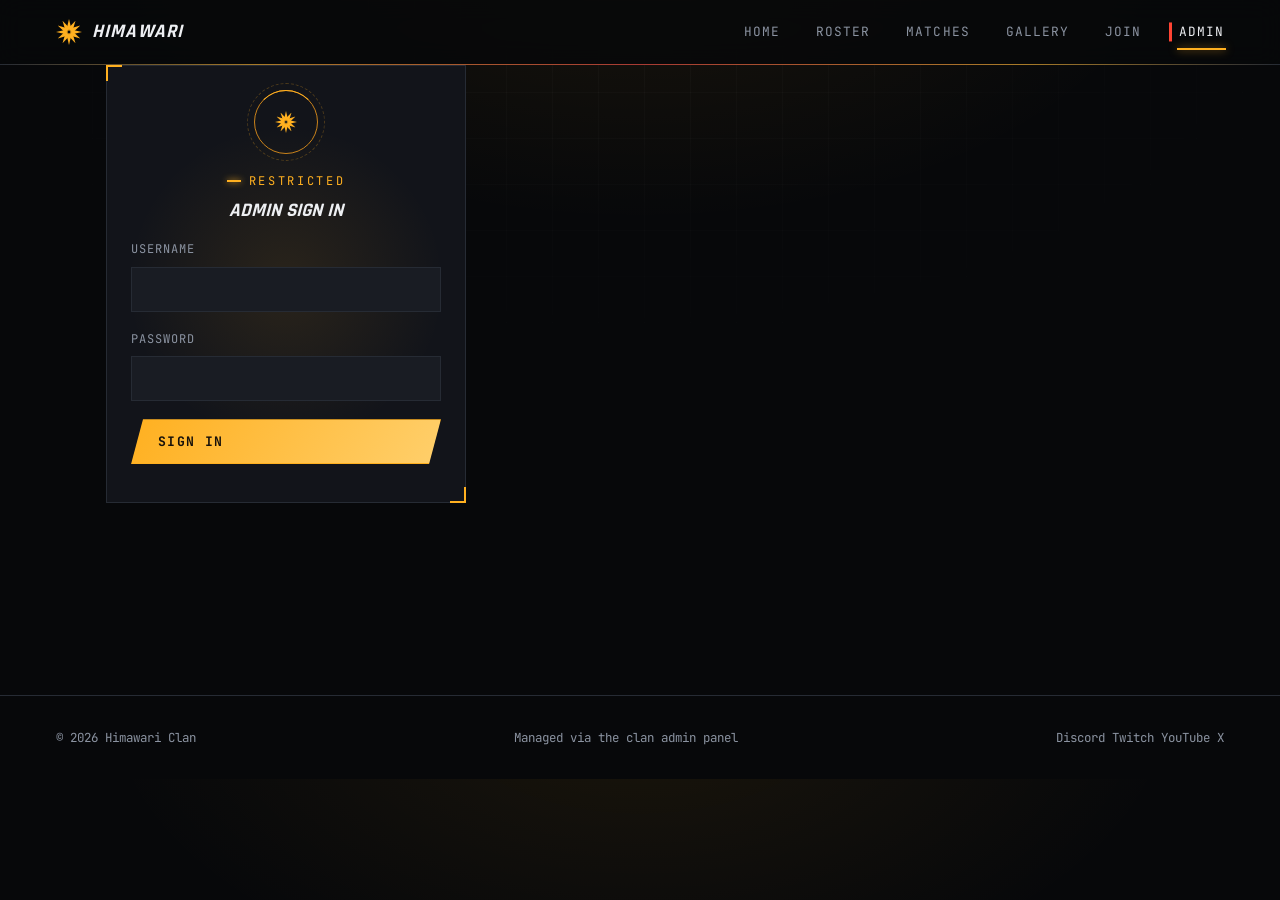
==== commit 3900dd1e: "Update site navigation and admin panel" ====
--- a/admin.html
+++ b/admin.html
@@ -26,8 +26,9 @@
 <!-- ============ LOGIN GATE ============ -->
 <section class="container login-gate" id="login-gate">
   <div class="card login-box reveal">
-    <span class="eyebrow">Restricted</span>
-    <h3 style="font-size:1.2rem;margin:10px 0 20px;">Admin sign in</h3>
+    <div class="scan-ring-lg" aria-hidden="true" style="margin:0 auto 18px;"><span class="emblem"></span></div>
+    <span class="eyebrow" style="justify-content:center;display:flex;">Restricted</span>
+    <h3 style="font-size:1.2rem;margin:10px 0 20px;text-align:center;">Admin sign in</h3>
     <div class="field">
       <label for="admin-user">Username</label>
       <input id="admin-user" type="text" autocomplete="username">
--- a/css/style.css
+++ b/css/style.css
@@ -540,6 +540,92 @@
   .warroom-path, .warroom-point circle:first-child { animation: none; }
 }
 
+/* ---------- Join page: 3-column layout + biometric portal ---------- */
+.join-grid { grid-template-columns: repeat(auto-fit, minmax(280px, 1fr)); align-items: start; }
+@media (min-width: 1000px) {
+  .join-grid { grid-template-columns: 0.85fr 1.15fr 0.85fr; }
+}
+
+.req-list { color: var(--text-dim); line-height: 1.9; list-style: none; padding: 0; }
+.req-list li {
+  position: relative;
+  padding-left: 22px;
+  margin-bottom: 4px;
+}
+.req-list li::before {
+  content: '';
+  position: absolute;
+  left: 0; top: 9px;
+  width: 8px; height: 8px;
+  border: 1px solid var(--gold);
+  transform: rotate(45deg);
+}
+.req-list li strong { color: var(--text); }
+
+.biometric-portal {
+  display: flex;
+  align-items: center;
+  gap: 16px;
+  margin-bottom: 20px;
+  padding-bottom: 18px;
+  border-bottom: 1px solid var(--line);
+}
+.scan-ring-lg {
+  width: 64px; height: 64px;
+  border-radius: 50%;
+  border: 1px solid var(--gold-dim);
+  position: relative;
+  flex-shrink: 0;
+  display: flex; align-items: center; justify-content: center;
+}
+.scan-ring-lg .emblem { font-size: 22px; }
+.scan-ring-lg::before {
+  content: '';
+  position: absolute;
+  inset: -1px;
+  border-radius: 50%;
+  border: 1px solid transparent;
+  border-top-color: var(--gold);
+  animation: scan-ring-spin 2.4s linear infinite;
+}
+.scan-ring-lg::after {
+  content: '';
+  position: absolute;
+  inset: -8px;
+  border-radius: 50%;
+  border: 1px dashed rgba(255, 176, 32, 0.25);
+  animation: spin-slow-rev 18s linear infinite;
+}
+.biometric-status { flex: 1; min-width: 0; }
+.biometric-label {
+  font-family: var(--font-mono);
+  font-size: 0.72rem;
+  color: var(--text-dim);
+  margin: 8px 0 6px;
+}
+.biometric-bar-track {
+  height: 4px;
+  background: var(--panel-alt);
+  border: 1px solid var(--line);
+  overflow: hidden;
+}
+.biometric-bar-fill {
+  height: 100%;
+  width: 0%;
+  background: linear-gradient(90deg, var(--gold-dim), var(--gold));
+  transition: width 320ms var(--ease-out);
+}
+.biometric-pct {
+  font-family: var(--font-mono);
+  font-size: 1.1rem;
+  color: var(--gold);
+  font-weight: 700;
+  flex-shrink: 0;
+}
+@media (prefers-reduced-motion: reduce) {
+  .scan-ring-lg::before, .scan-ring-lg::after { animation: none; }
+}
+
 /* ---------- Buttons ---------- */
 .btn {
   display: inline-flex;
@@ -765,24 +851,30 @@
 /* ---------- Admin ---------- */
 .admin-tabs {
   display: flex;
-  gap: 2px;
+  gap: 4px;
+  padding: 4px;
+  background: var(--panel);
+  border: 1px solid var(--line);
   margin-bottom: 28px;
   flex-wrap: wrap;
+  width: fit-content;
+  max-width: 100%;
 }
 .admin-tab {
   padding: 10px 18px;
-  background: var(--panel);
-  border: 1px solid var(--line);
+  background: none;
+  border: none;
   font-family: var(--font-mono);
   font-size: 0.78rem;
   letter-spacing: 0.07em;
   text-transform: uppercase;
   cursor: pointer;
   color: var(--text-dim);
-  transition: color 180ms var(--ease-snap), border-color 180ms var(--ease-snap), background 180ms var(--ease-snap);
+  clip-path: polygon(8px 0, 100% 0, calc(100% - 8px) 100%, 0 100%);
+  transition: color 180ms var(--ease-snap), background 180ms var(--ease-snap);
 }
 .admin-tab:hover { color: var(--text); background: var(--panel-alt); }
-.admin-tab.active { color: var(--gold); border-color: var(--gold-dim); background: var(--panel-alt); }
+.admin-tab.active { color: #17110a; background: linear-gradient(120deg, var(--gold), #ffcf6b); font-weight: 700; }
 .admin-panel { display: none; animation: rise-in 420ms var(--ease-out) forwards; }
 .admin-panel.active { display: block; }
 
